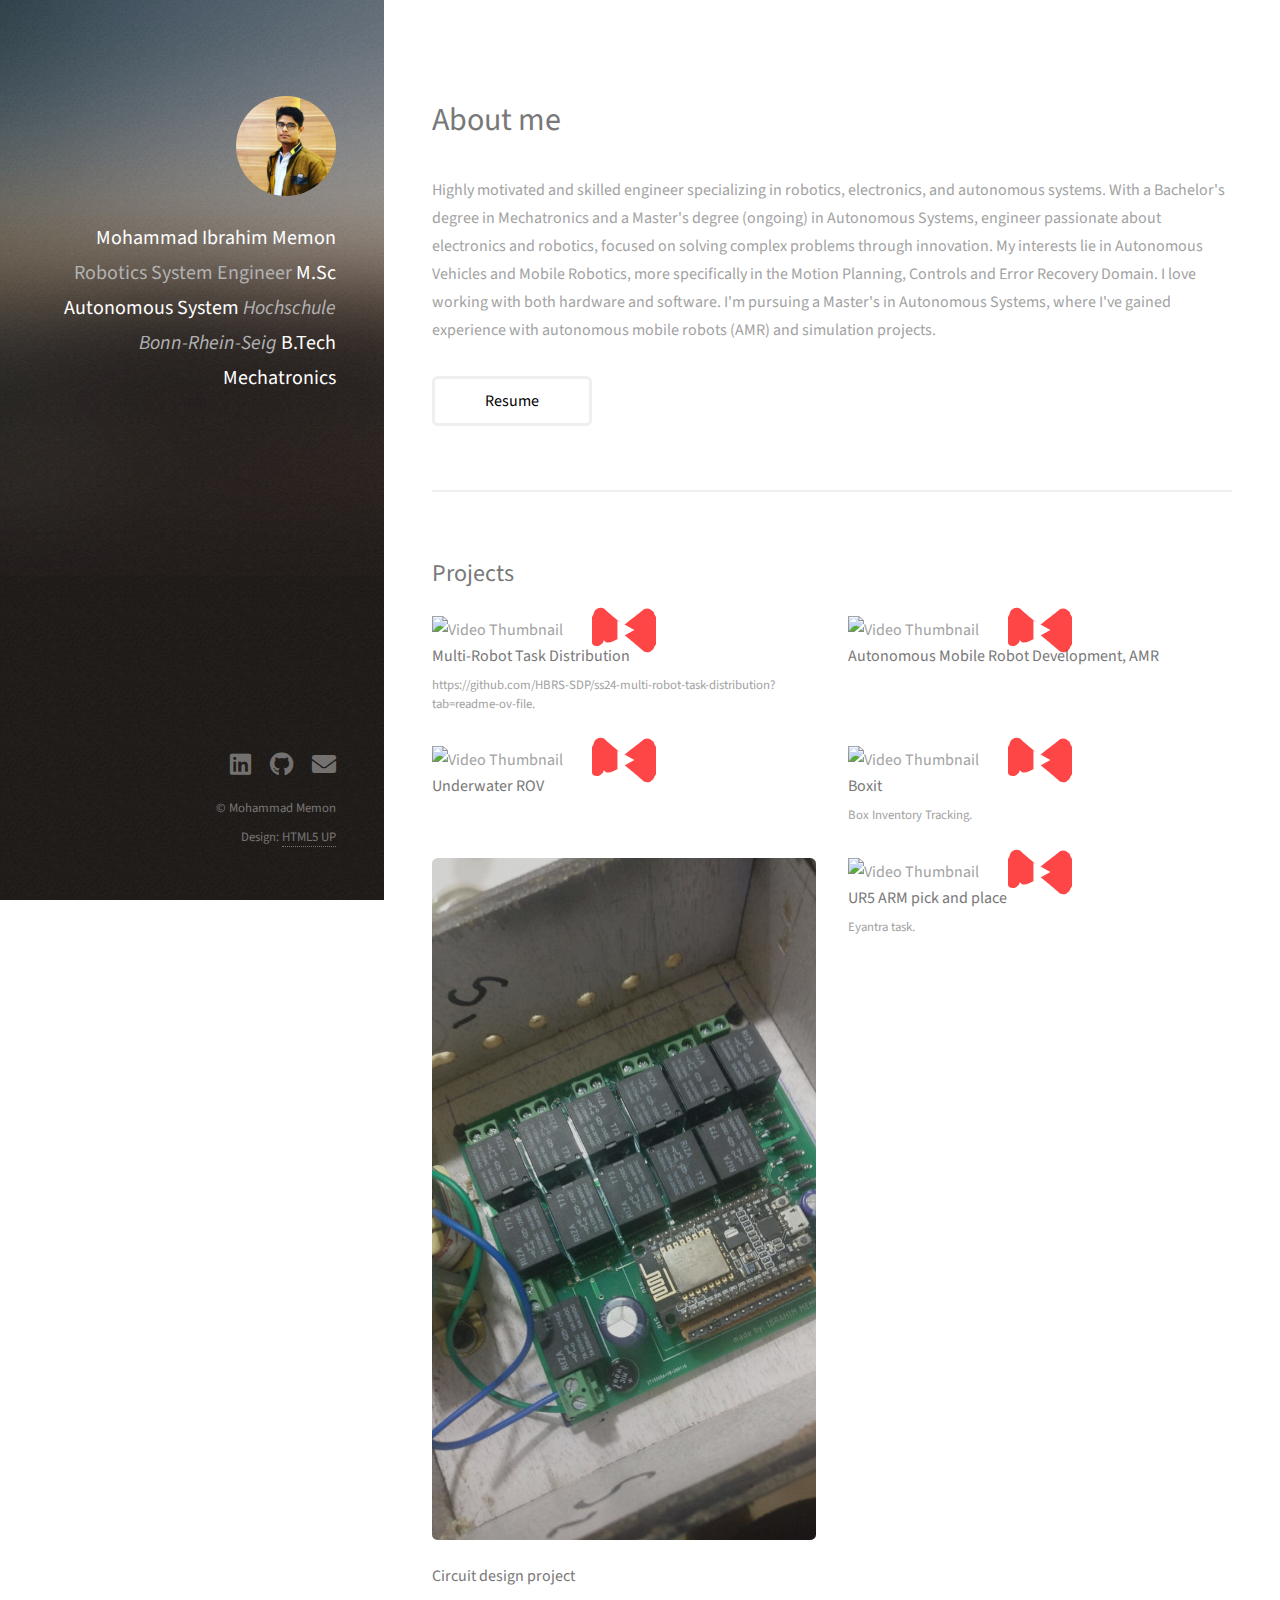
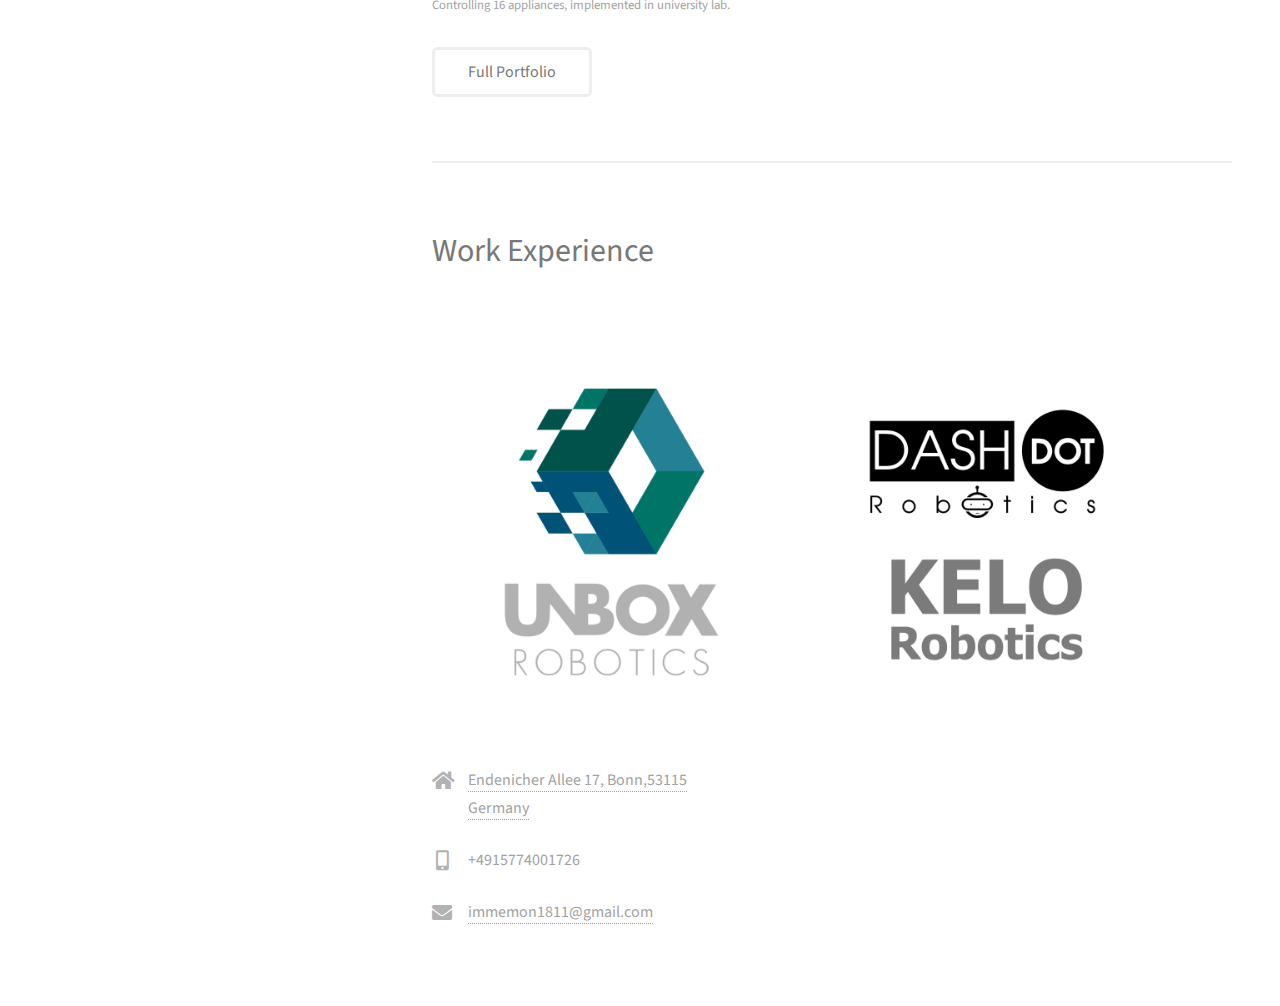
==== index.html @ c04004b6 "2nd commit" ====
<!DOCTYPE HTML>
<!--
	Strata by HTML5 UP
	html5up.net | @ajlkn
	Free for personal and commercial use under the CCA 3.0 license (html5up.net/license)
-->
<html>
	<head>
		<title>Strata by HTML5 UP - Dark Theme</title>
		<meta charset="utf-8" />
		<meta name="viewport" content="width=device-width, initial-scale=1, user-scalable=no" />
		<link rel="stylesheet" href="assets/css/main.css" />
		<!-- <link rel="stylesheet" href="assets/css/dark-theme.css" /> -->
    <style>
      /* Lazy Loading Video Styles */
      .video-container {
        position: relative;
        width: 100%;
        max-width: 560px;
        margin: auto;
        cursor: pointer;
      }
      .video-container img {
        width: 100%;
        display: block;
      }
      .play-button {
        position: absolute;
        top: 50%;
        left: 50%;
        transform: translate(-50%, -50%);
        width: 64px;
        height: 64px;
        opacity: 0.9;
      }
      .play-button svg {
        width: 100%;
        height: 100%;
      }
      /* Modal Popup Styles */
      .video-modal {
        display: none;
        position: fixed;
        bottom: 20px;
        right: 20px;
        z-index: 1000;
        width: 560px;
        max-width: 90%;
        background: #000;
        box-shadow: 0 0 10px rgba(0,0,0,0.5);
      }
      .video-modal-content {
        position: relative;
        padding: 0;
      }
      .video-modal-close {
        position: absolute;
        top: 5px;
        right: 10px;
        color: #fff;
        font-size: 24px;
        cursor: pointer;
        z-index: 1001;
      }
    </style>
	</head>
	<body class="is-preload">

		<!-- Header -->
		<header id="header">
			<div class="inner">
				<a href="index.html" class="image avatar"><img src="images/my_photo.jpg" alt=""/></a>
				<h1><strong>Mohammad Ibrahim Memon</strong>
				  <div id="home" class="intro route bg-image" style="background-image: url(img/intro-bg.jpg)">
				<p class="intro-subtitle">
				Robotics System Engineer<br></br>
				<br><b>M.Sc Autonomous System</b></br>
				<i>Hochschule Bonn-Rhein-Seig</i><br>
				<b>B.Tech Mechatronics</b><br>
			</h1>
			</div>
		</header>
			
		<!-- Main -->
		<div id="main">

			<!-- One -->
			<section id="one">
				<header class="major">
					<h2>About me</h2>
				</header>
				<p>Highly motivated and skilled engineer specializing in robotics, electronics, and autonomous systems. With a Bachelor's degree in Mechatronics and a Master's degree (ongoing) in Autonomous Systems, engineer passionate about electronics and robotics, focused on solving complex problems through innovation. My interests lie in Autonomous Vehicles and Mobile Robotics, more specifically in the Motion Planning, Controls and Error Recovery Domain. I love working with both hardware and software. I'm pursuing a Master's in Autonomous Systems, where I've gained experience with autonomous mobile robots (AMR) and simulation projects.</p>
				<ul class="actions">
					<li><a href="Resume.html" target="_blank" class="button"><font color="black">Resume</font></a></li>
				</ul>
			</section>

			<!-- Two -->
			<section id="two">
				<h2>Projects</h2>
				<div class="row">
					<!-- YouTube Video: Multi-Robot Task Distribution -->
					<article class="col-6 col-12-xsmall work-item">
						<div class="video-container" data-embed="https://www.youtube.com/embed/asg0zFYG6K0?autoplay=1">
							<img src="https://img.youtube.com/vi/asg0zFYG6K0/hqdefault.jpg" alt="Video Thumbnail" />
							<div class="play-button">
								<svg viewBox="0 0 68 48">
									<path d="M66.52 7.73a8 8 0 0 0-11.3-5.66C51.5 5 34 19 34 19s-17.5-14-21.22-17.93A8 8 0 0 0 1.48 7.73 8 8 0 0 0 0 15.34V32.66a8 8 0 0 0 1.48 7.61 8 8 0 0 0 11.3-5.66C16.5 43 34 29 34 29s17.5 14 21.22 17.93a8 8 0 0 0 11.3-5.66A8 8 0 0 0 68 32.66V15.34a8 8 0 0 0-1.48-7.61z" fill="#f00" opacity=".8"></path>
									<polygon points="45,24 27,14 27,34" fill="#fff"></polygon>
								</svg>
							</div>
						</div>
						<h3>Multi-Robot Task Distribution</h3>
						<p>https://github.com/HBRS-SDP/ss24-multi-robot-task-distribution?tab=readme-ov-file.</p>
					</article>

					<!-- YouTube Video: Autonomous Mobile Robot Development, AMR -->
					<article class="col-6 col-12-xsmall work-item">
						<div class="video-container" data-embed="https://youtu.be/AcolNEWpMdM">
							<img src="images/thumbs/02.jpg" alt="Video Thumbnail" />
							<div class="play-button">
								<svg viewBox="0 0 68 48">
									<path d="M66.52 7.73a8 8 0 0 0-11.3-5.66C51.5 5 34 19 34 19s-17.5-14-21.22-17.93A8 8 0 0 0 1.48 7.73 8 8 0 0 0 0 15.34V32.66a8 8 0 0 0 1.48 7.61 8 8 0 0 0 11.3-5.66C16.5 43 34 29 34 29s17.5 14 21.22 17.93a8 8 0 0 0 11.3-5.66A8 8 0 0 0 68 32.66V15.34a8 8 0 0 0-1.48-7.61z" fill="#f00" opacity=".8"></path>
									<polygon points="45,24 27,14 27,34" fill="#fff"></polygon>
								</svg>
							</div>
						</div>
						<h3>Autonomous Mobile Robot Development, AMR</h3>
					</article>

					<!-- YouTube Video: Underwater ROV -->
					<article class="col-6 col-12-xsmall work-item">
						<div class="video-container" data-embed="https://youtu.be/nCYJSiTMKXI">
							<img src="images/thumbs/03.jpg" alt="Video Thumbnail" />
							<div class="play-button">
								<svg viewBox="0 0 68 48">
									<path d="M66.52 7.73a8 8 0 0 0-11.3-5.66C51.5 5 34 19 34 19s-17.5-14-21.22-17.93A8 8 0 0 0 1.48 7.73 8 8 0 0 0 0 15.34V32.66a8 8 0 0 0 1.48 7.61 8 8 0 0 0 11.3-5.66C16.5 43 34 29 34 29s17.5 14 21.22 17.93a8 8 0 0 0 11.3-5.66A8 8 0 0 0 68 32.66V15.34a8 8 0 0 0-1.48-7.61z" fill="#f00" opacity=".8"></path>
									<polygon points="45,24 27,14 27,34" fill="#fff"></polygon>
								</svg>
							</div>
						</div>
						<h3>Underwater ROV</h3>
					</article>

					<!-- YouTube Video: Boxit -->
					<article class="col-6 col-12-xsmall work-item">
						<div class="video-container" data-embed="https://youtu.be/7DjfuaVgfzQ">
							<img src="images/thumbs/04.jpg" alt="Video Thumbnail" />
							<div class="play-button">
								<svg viewBox="0 0 68 48">
									<path d="M66.52 7.73a8 8 0 0 0-11.3-5.66C51.5 5 34 19 34 19s-17.5-14-21.22-17.93A8 8 0 0 0 1.48 7.73 8 8 0 0 0 0 15.34V32.66a8 8 0 0 0 1.48 7.61 8 8 0 0 0 11.3-5.66C16.5 43 34 29 34 29s17.5 14 21.22 17.93a8 8 0 0 0 11.3-5.66A8 8 0 0 0 68 32.66V15.34a8 8 0 0 0-1.48-7.61z" fill="#f00" opacity=".8"></path>
									<polygon points="45,24 27,14 27,34" fill="#fff"></polygon>
								</svg>
							</div>
						</div>
						<h3>Boxit</h3>
						<p>Box Inventory Tracking.</p>
					</article>

					<!-- Regular Link: Circuit design project (non‑video) -->
					<article class="col-6 col-12-xsmall work-item">
						<a href="https://drive.google.com/drive/folders/1bdsustcLlCA6DVBn8I1ZdXgttF0DzjqA?usp=sharing" class="image fit thumb">
              <img src="images/home_automation.jpg" alt="" />
            </a>
						<h3>Circuit design project</h3>
						<p>Controlling 16 appliances, implemented in university lab.</p>
					</article>

					<!-- YouTube Video: UR5 ARM pick and place -->
					<article class="col-6 col-12-xsmall work-item">
						<div class="video-container" data-embed="https://youtu.be/FStlGbfTc_0">
							<img src="images/thumbs/06.jpg" alt="Video Thumbnail" />
							<div class="play-button">
								<svg viewBox="0 0 68 48">
									<path d="M66.52 7.73a8 8 0 0 0-11.3-5.66C51.5 5 34 19 34 19s-17.5-14-21.22-17.93A8 8 0 0 0 1.48 7.73 8 8 0 0 0 0 15.34V32.66a8 8 0 0 0 1.48 7.61 8 8 0 0 0 11.3-5.66C16.5 43 34 29 34 29s17.5 14 21.22 17.93a8 8 0 0 0 11.3-5.66A8 8 0 0 0 68 32.66V15.34a8 8 0 0 0-1.48-7.61z" fill="#f00" opacity=".8"></path>
									<polygon points="45,24 27,14 27,34" fill="#fff"></polygon>
								</svg>
							</div>
						</div>
						<h3>UR5 ARM pick and place</h3>
						<p>Eyantra task.</p>
					</article>
				</div>
				<ul class="actions">
					<li><a href="#" class="button">Full Portfolio</a></li>
				</ul>
			</section>

			<!-- Three -->
			<section id="three">
				<header class="major">
					<font color="black"><h2>Work Experience</h2></font>
				</header>
				<div style="text-align: center;"> <!-- Center the image -->
					<img src="images/Work_exp.png" alt="" style="max-width: 100%; height: auto;"/>
				</div>
			</section>
			
			<div class="col-4 col-12-small">
				<ul class="labeled-icons">
					<li>
						<h3 class="icon solid fa-home"><span class="label">Address</span></h3>
						<a href="https://www.google.com/maps/search/?api=1&query=Endenicher+Allee+17,+Bonn,53115,Germany" target="_blank">
							Endenicher Allee 17, Bonn,53115<br />
							Germany
						</a>
					</li>
					<li>
						<h3 class="icon solid fa-mobile-alt"><span class="label">Phone</span></h3>
						+4915774001726
					</li>
					<li>
						<h3 class="icon solid fa-envelope"><span class="label">Email</span></h3>
						<a href="#">immemon1811@gmail.com</a>
					</li>
				</ul>
			</div>
		</div>

		<!-- Modal Popup for Video Playback -->
		<div id="videoModal" class="video-modal">
      <div class="video-modal-content">
        <span class="video-modal-close">&times;</span>
        <div id="videoModalContent"></div>
      </div>
    </div>

		<!-- Footer -->
		<footer id="footer">
			<div class="inner">
				<ul class="icons">
					<li><a href="https://www.linkedin.com/in/ibrahimmemon18/" class="icon brands fa-linkedin"><span class="label">linkedin</span></a></li>
					<li><a href="https://github.com/ibrahim-1811" class="icon brands fa-github"><span class="label">GitHub</span></a></li>
					<li><a href="mailto:immemon1811@gmail.com" class="icon solid fa-envelope"><span class="label">Email</span></a></li>
				</ul>
				<ul class="copyright">
					<li>&copy; Mohammad Memon</li>
					<li>Design: <a href="http://html5up.net">HTML5 UP</a></li>
				</ul>
			</div>
		</footer>

		<!-- Scripts -->
		<script src="assets/js/jquery.min.js"></script>
		<script src="assets/js/jquery.poptrox.min.js"></script>
		<script src="assets/js/browser.min.js"></script>
		<script src="assets/js/breakpoints.min.js"></script>
		<script src="assets/js/util.js"></script>
		<script src="assets/js/main.js"></script>
		<script>
      // On DOMContentLoaded, process each video container
      document.addEventListener("DOMContentLoaded", function() {
        document.querySelectorAll('.video-container[data-embed]').forEach(container => {
          let embedUrl = container.getAttribute('data-embed');
          // If it's a YouTube short URL (youtu.be), convert it to embed URL format
          if(embedUrl.indexOf("youtu.be") !== -1) {
            let videoId = embedUrl.split("youtu.be/")[1].split("?")[0];
            embedUrl = "https://www.youtube.com/embed/" + videoId + "?autoplay=1";
            container.setAttribute('data-embed', embedUrl);
            // Set thumbnail from YouTube
            let img = container.querySelector('img');
            if(img) {
              img.src = "https://img.youtube.com/vi/" + videoId + "/hqdefault.jpg";
            }
          }
          // Add click event to open the modal popup with the proper embed URL
          container.addEventListener('click', function() {
            openModal(embedUrl);
          });
        });
      });

      // Function to open the modal popup and load the video iframe
      function openModal(embedUrl) {
        var modal = document.getElementById('videoModal');
        var modalContent = document.getElementById('videoModalContent');
        modalContent.innerHTML = ""; // Clear previous content
        var iframe = document.createElement('iframe');
        iframe.setAttribute('src', embedUrl);
        iframe.setAttribute('frameborder', '0');
        iframe.setAttribute('allowfullscreen', '');
        iframe.setAttribute('allow', 'accelerometer; autoplay; clipboard-write; encrypted-media; gyroscope; picture-in-picture');
        iframe.style.width = "100%";
        iframe.style.height = "315px";
        modalContent.appendChild(iframe);
        modal.style.display = "block";
      }

      // Close modal when clicking the close button
      document.querySelector('.video-modal-close').addEventListener('click', function() {
        var modal = document.getElementById('videoModal');
        modal.style.display = "none";
        document.getElementById('videoModalContent').innerHTML = "";
      });
      
      // Optional: close modal when clicking outside the modal content
      window.addEventListener('click', function(event) {
        var modal = document.getElementById('videoModal');
        if (event.target == modal) {
          modal.style.display = "none";
          document.getElementById('videoModalContent').innerHTML = "";
        }
      });
		</script>
	</body>
</html>
---- assets/css/main.css ----
@import url("fontawesome-all.min.css");
@import url("https://fonts.googleapis.com/css?family=Source+Sans+Pro:400,400italic");

/*
	Strata by HTML5 UP
	html5up.net | @ajlkn
	Free for personal and commercial use under the CCA 3.0 license (html5up.net/license)
*/

html, body, div, span, applet, object,
iframe, h1, h2, h3, h4, h5, h6, p, blockquote,
pre, a, abbr, acronym, address, big, cite,
code, del, dfn, em, img, ins, kbd, q, s, samp,
small, strike, strong, sub, sup, tt, var, b,
u, i, center, dl, dt, dd, ol, ul, li, fieldset,
form, label, legend, table, caption, tbody,
tfoot, thead, tr, th, td, article, aside,
canvas, details, embed, figure, figcaption,
footer, header, hgroup, menu, nav, output, ruby,
section, summary, time, mark, audio, video {
	margin: 0;
	padding: 0;
	border: 0;
	font-size: 100%;
	font: inherit;
	vertical-align: baseline;}

article, aside, details, figcaption, figure,
footer, header, hgroup, menu, nav, section {
	display: block;}

body {
	line-height: 1;
}

ol, ul {
	list-style: none;
}

blockquote, q {
	quotes: none;
}

	blockquote:before, blockquote:after, q:before, q:after {
		content: '';
		content: none;
	}

table {
	border-collapse: collapse;
	border-spacing: 0;
}

body {
	-webkit-text-size-adjust: none;
}

mark {
	background-color: transparent;
	color: inherit;
}

input::-moz-focus-inner {
	border: 0;
	padding: 0;
}

input, select, textarea {
	-moz-appearance: none;
	-webkit-appearance: none;
	-ms-appearance: none;
	appearance: none;
}

/* Basic */

	html {
		box-sizing: border-box;
	}

	*, *:before, *:after {
		box-sizing: inherit;
	}

	body {
		background: #fff;
	}

		body.is-preload *, body.is-preload *:before, body.is-preload *:after {
			-moz-animation: none !important;
			-webkit-animation: none !important;
			-ms-animation: none !important;
			animation: none !important;
			-moz-transition: none !important;
			-webkit-transition: none !important;
			-ms-transition: none !important;
			transition: none !important;
		}

	body, input, select, textarea {
		color: #a2a2a2;
		font-family: "Source Sans Pro", Helvetica, sans-serif;
		font-size: 16pt;
		font-weight: 400;
		line-height: 1.75em;
	}

	a {
		-moz-transition: color 0.2s ease-in-out, border-color 0.2s ease-in-out;
		-webkit-transition: color 0.2s ease-in-out, border-color 0.2s ease-in-out;
		-ms-transition: color 0.2s ease-in-out, border-color 0.2s ease-in-out;
		transition: color 0.2s ease-in-out, border-color 0.2s ease-in-out;
		border-bottom: dotted 1px;
		color: #49bf9d;
		text-decoration: none;
	}

		a:hover {
			border-bottom-color: transparent;
			color: #49bf9d !important;
			text-decoration: none;
		}

	strong, b {
		color: #787878;
		font-weight: 400;
	}

	em, i {
		font-style: italic;
	}

	p {
		margin: 0 0 2em 0;
	}

	h1, h2, h3, h4, h5, h6 {
		color: #787878;
		font-weight: 400;
		line-height: 1em;
		margin: 0 0 1em 0;
	}

		h1 a, h2 a, h3 a, h4 a, h5 a, h6 a {
			color: inherit;
			text-decoration: none;
		}

	h1 {
		font-size: 2em;
		line-height: 1.5em;
	}

	h2 {
		font-size: 1.5em;
		line-height: 1.5em;
	}

	h3 {
		font-size: 1.25em;
		line-height: 1.5em;
	}

	h4 {
		font-size: 1.1em;
		line-height: 1.5em;
	}

	h5 {
		font-size: 0.9em;
		line-height: 1.5em;
	}

	h6 {
		font-size: 0.7em;
		line-height: 1.5em;
	}

	sub {
		font-size: 0.8em;
		position: relative;
		top: 0.5em;
	}

	sup {
		font-size: 0.8em;
		position: relative;
		top: -0.5em;
	}

	hr {
		border: 0;
		border-bottom: solid 2px #efefef;
		margin: 2em 0;
	}

		hr.major {
			margin: 3em 0;
		}

	blockquote {
		border-left: solid 6px #efefef;
		font-style: italic;
		margin: 0 0 2em 0;
		padding: 0.5em 0 0.5em 1.5em;
	}

	code {
		background: #f7f7f7;
		border-radius: 0.35em;
		border: solid 2px #efefef;
		font-family: "Courier New", monospace;
		font-size: 0.9em;
		margin: 0 0.25em;
		padding: 0.25em 0.65em;
	}

	pre {
		-webkit-overflow-scrolling: touch;
		font-family: "Courier New", monospace;
		font-size: 0.9em;
		margin: 0 0 2em 0;
	}

		pre code {
			display: block;
			line-height: 1.75em;
			padding: 1em 1.5em;
			overflow-x: auto;
		}

	.align-left {
		text-align: left;
	}

	.align-center {
		text-align: center;
	}

	.align-right {
		text-align: right;
	}

/* Container */

	.container {
		margin: 0 auto;
		max-width: calc(100% - 4em);
		width: 100%;
	}

		.container.xsmall {
			width: 25%;
		}

		.container.small {
			width: 50%;
		}

		.container.medium {
			width: 75%;
		}

		.container.large {
			width: 125%;
		}

		.container.xlarge {
			width: 150%;
		}

		.container.max {
			width: 100%;
		}

		@media screen and (max-width: 980px) {

			.container {
				width: 100% !important;
				max-width: 100% !important;
			}

		}

		@media screen and (max-width: 480px) {

			.container {
				max-width: calc(100% - 3em);
			}

		}

/* Row */

	.row {
		display: flex;
		flex-wrap: wrap;
		box-sizing: border-box;
		align-items: stretch;
	}

		.row > * {
			box-sizing: border-box;
		}

		.row.gtr-uniform > * > :last-child {
			margin-bottom: 0;
		}

		.row.aln-left {
			justify-content: flex-start;
		}

		.row.aln-center {
			justify-content: center;
		}

		.row.aln-right {
			justify-content: flex-end;
		}

		.row.aln-top {
			align-items: flex-start;
		}

		.row.aln-middle {
			align-items: center;
		}

		.row.aln-bottom {
			align-items: flex-end;
		}

		.row > .imp {
			order: -1;
		}

		.row > .col-1 {
			width: 8.33333%;
		}

		.row > .off-1 {
			margin-left: 8.33333%;
		}

		.row > .col-2 {
			width: 16.66667%;
		}

		.row > .off-2 {
			margin-left: 16.66667%;
		}

		.row > .col-3 {
			width: 25%;
		}

		.row > .off-3 {
			margin-left: 25%;
		}

		.row > .col-4 {
			width: 33.33333%;
		}

		.row > .off-4 {
			margin-left: 33.33333%;
		}

		.row > .col-5 {
			width: 41.66667%;
		}

		.row > .off-5 {
			margin-left: 41.66667%;
		}

		.row > .col-6 {
			width: 50%;
		}

		.row > .off-6 {
			margin-left: 50%;
		}

		.row > .col-7 {
			width: 58.33333%;
		}

		.row > .off-7 {
			margin-left: 58.33333%;
		}

		.row > .col-8 {
			width: 66.66667%;
		}

		.row > .off-8 {
			margin-left: 66.66667%;
		}

		.row > .col-9 {
			width: 75%;
		}

		.row > .off-9 {
			margin-left: 75%;
		}

		.row > .col-10 {
			width: 83.33333%;
		}

		.row > .off-10 {
			margin-left: 83.33333%;
		}

		.row > .col-11 {
			width: 91.66667%;
		}

		.row > .off-11 {
			margin-left: 91.66667%;
		}

		.row > .col-12 {
			width: 100%;
		}

		.row > .off-12 {
			margin-left: 100%;
		}

		.row.gtr-0 {
			margin-top: 0;
			margin-left: 0em;
		}

			.row.gtr-0 > * {
				padding: 0 0 0 0em;
			}

			.row.gtr-0.gtr-uniform {
				margin-top: 0em;
			}

				.row.gtr-0.gtr-uniform > * {
					padding-top: 0em;
				}

		.row.gtr-25 {
			margin-top: 0;
			margin-left: -0.625em;
		}

			.row.gtr-25 > * {
				padding: 0 0 0 0.625em;
			}

			.row.gtr-25.gtr-uniform {
				margin-top: -0.625em;
			}

				.row.gtr-25.gtr-uniform > * {
					padding-top: 0.625em;
				}

		.row.gtr-50 {
			margin-top: 0;
			margin-left: -1.25em;
		}

			.row.gtr-50 > * {
				padding: 0 0 0 1.25em;
			}

			.row.gtr-50.gtr-uniform {
				margin-top: -1.25em;
			}

				.row.gtr-50.gtr-uniform > * {
					padding-top: 1.25em;
				}

		.row {
			margin-top: 0;
			margin-left: -2.5em;
		}

			.row > * {
				padding: 0 0 0 2.5em;
			}

			.row.gtr-uniform {
				margin-top: -2.5em;
			}

				.row.gtr-uniform > * {
					padding-top: 2.5em;
				}

		.row.gtr-150 {
			margin-top: 0;
			margin-left: -3.75em;
		}

			.row.gtr-150 > * {
				padding: 0 0 0 3.75em;
			}

			.row.gtr-150.gtr-uniform {
				margin-top: -3.75em;
			}

				.row.gtr-150.gtr-uniform > * {
					padding-top: 3.75em;
				}

		.row.gtr-200 {
			margin-top: 0;
			margin-left: -5em;
		}

			.row.gtr-200 > * {
				padding: 0 0 0 5em;
			}

			.row.gtr-200.gtr-uniform {
				margin-top: -5em;
			}

				.row.gtr-200.gtr-uniform > * {
					padding-top: 5em;
				}

		@media screen and (max-width: 1800px) {

			.row {
				display: flex;
				flex-wrap: wrap;
				box-sizing: border-box;
				align-items: stretch;
			}

				.row > * {
					box-sizing: border-box;
				}

				.row.gtr-uniform > * > :last-child {
					margin-bottom: 0;
				}

				.row.aln-left {
					justify-content: flex-start;
				}

				.row.aln-center {
					justify-content: center;
				}

				.row.aln-right {
					justify-content: flex-end;
				}

				.row.aln-top {
					align-items: flex-start;
				}

				.row.aln-middle {
					align-items: center;
				}

				.row.aln-bottom {
					align-items: flex-end;
				}

				.row > .imp-xlarge {
					order: -1;
				}

				.row > .col-1-xlarge {
					width: 8.33333%;
				}

				.row > .off-1-xlarge {
					margin-left: 8.33333%;
				}

				.row > .col-2-xlarge {
					width: 16.66667%;
				}

				.row > .off-2-xlarge {
					margin-left: 16.66667%;
				}

				.row > .col-3-xlarge {
					width: 25%;
				}

				.row > .off-3-xlarge {
					margin-left: 25%;
				}

				.row > .col-4-xlarge {
					width: 33.33333%;
				}

				.row > .off-4-xlarge {
					margin-left: 33.33333%;
				}

				.row > .col-5-xlarge {
					width: 41.66667%;
				}

				.row > .off-5-xlarge {
					margin-left: 41.66667%;
				}

				.row > .col-6-xlarge {
					width: 50%;
				}

				.row > .off-6-xlarge {
					margin-left: 50%;
				}

				.row > .col-7-xlarge {
					width: 58.33333%;
				}

				.row > .off-7-xlarge {
					margin-left: 58.33333%;
				}

				.row > .col-8-xlarge {
					width: 66.66667%;
				}

				.row > .off-8-xlarge {
					margin-left: 66.66667%;
				}

				.row > .col-9-xlarge {
					width: 75%;
				}

				.row > .off-9-xlarge {
					margin-left: 75%;
				}

				.row > .col-10-xlarge {
					width: 83.33333%;
				}

				.row > .off-10-xlarge {
					margin-left: 83.33333%;
				}

				.row > .col-11-xlarge {
					width: 91.66667%;
				}

				.row > .off-11-xlarge {
					margin-left: 91.66667%;
				}

				.row > .col-12-xlarge {
					width: 100%;
				}

				.row > .off-12-xlarge {
					margin-left: 100%;
				}

				.row.gtr-0 {
					margin-top: 0;
					margin-left: 0em;
				}

					.row.gtr-0 > * {
						padding: 0 0 0 0em;
					}

					.row.gtr-0.gtr-uniform {
						margin-top: 0em;
					}

						.row.gtr-0.gtr-uniform > * {
							padding-top: 0em;
						}

				.row.gtr-25 {
					margin-top: 0;
					margin-left: -0.625em;
				}

					.row.gtr-25 > * {
						padding: 0 0 0 0.625em;
					}

					.row.gtr-25.gtr-uniform {
						margin-top: -0.625em;
					}

						.row.gtr-25.gtr-uniform > * {
							padding-top: 0.625em;
						}

				.row.gtr-50 {
					margin-top: 0;
					margin-left: -1.25em;
				}

					.row.gtr-50 > * {
						padding: 0 0 0 1.25em;
					}

					.row.gtr-50.gtr-uniform {
						margin-top: -1.25em;
					}

						.row.gtr-50.gtr-uniform > * {
							padding-top: 1.25em;
						}

				.row {
					margin-top: 0;
					margin-left: -2.5em;
				}

					.row > * {
						padding: 0 0 0 2.5em;
					}

					.row.gtr-uniform {
						margin-top: -2.5em;
					}

						.row.gtr-uniform > * {
							padding-top: 2.5em;
						}

				.row.gtr-150 {
					margin-top: 0;
					margin-left: -3.75em;
				}

					.row.gtr-150 > * {
						padding: 0 0 0 3.75em;
					}

					.row.gtr-150.gtr-uniform {
						margin-top: -3.75em;
					}

						.row.gtr-150.gtr-uniform > * {
							padding-top: 3.75em;
						}

				.row.gtr-200 {
					margin-top: 0;
					margin-left: -5em;
				}

					.row.gtr-200 > * {
						padding: 0 0 0 5em;
					}

					.row.gtr-200.gtr-uniform {
						margin-top: -5em;
					}

						.row.gtr-200.gtr-uniform > * {
							padding-top: 5em;
						}

		}

		@media screen and (max-width: 1280px) {

			.row {
				display: flex;
				flex-wrap: wrap;
				box-sizing: border-box;
				align-items: stretch;
			}

				.row > * {
					box-sizing: border-box;
				}

				.row.gtr-uniform > * > :last-child {
					margin-bottom: 0;
				}

				.row.aln-left {
					justify-content: flex-start;
				}

				.row.aln-center {
					justify-content: center;
				}

				.row.aln-right {
					justify-content: flex-end;
				}

				.row.aln-top {
					align-items: flex-start;
				}

				.row.aln-middle {
					align-items: center;
				}

				.row.aln-bottom {
					align-items: flex-end;
				}

				.row > .imp-large {
					order: -1;
				}

				.row > .col-1-large {
					width: 8.33333%;
				}

				.row > .off-1-large {
					margin-left: 8.33333%;
				}

				.row > .col-2-large {
					width: 16.66667%;
				}

				.row > .off-2-large {
					margin-left: 16.66667%;
				}

				.row > .col-3-large {
					width: 25%;
				}

				.row > .off-3-large {
					margin-left: 25%;
				}

				.row > .col-4-large {
					width: 33.33333%;
				}

				.row > .off-4-large {
					margin-left: 33.33333%;
				}

				.row > .col-5-large {
					width: 41.66667%;
				}

				.row > .off-5-large {
					margin-left: 41.66667%;
				}

				.row > .col-6-large {
					width: 50%;
				}

				.row > .off-6-large {
					margin-left: 50%;
				}

				.row > .col-7-large {
					width: 58.33333%;
				}

				.row > .off-7-large {
					margin-left: 58.33333%;
				}

				.row > .col-8-large {
					width: 66.66667%;
				}

				.row > .off-8-large {
					margin-left: 66.66667%;
				}

				.row > .col-9-large {
					width: 75%;
				}

				.row > .off-9-large {
					margin-left: 75%;
				}

				.row > .col-10-large {
					width: 83.33333%;
				}

				.row > .off-10-large {
					margin-left: 83.33333%;
				}

				.row > .col-11-large {
					width: 91.66667%;
				}

				.row > .off-11-large {
					margin-left: 91.66667%;
				}

				.row > .col-12-large {
					width: 100%;
				}

				.row > .off-12-large {
					margin-left: 100%;
				}

				.row.gtr-0 {
					margin-top: 0;
					margin-left: 0em;
				}

					.row.gtr-0 > * {
						padding: 0 0 0 0em;
					}

					.row.gtr-0.gtr-uniform {
						margin-top: 0em;
					}

						.row.gtr-0.gtr-uniform > * {
							padding-top: 0em;
						}

				.row.gtr-25 {
					margin-top: 0;
					margin-left: -0.5em;
				}

					.row.gtr-25 > * {
						padding: 0 0 0 0.5em;
					}

					.row.gtr-25.gtr-uniform {
						margin-top: -0.5em;
					}

						.row.gtr-25.gtr-uniform > * {
							padding-top: 0.5em;
						}

				.row.gtr-50 {
					margin-top: 0;
					margin-left: -1em;
				}

					.row.gtr-50 > * {
						padding: 0 0 0 1em;
					}

					.row.gtr-50.gtr-uniform {
						margin-top: -1em;
					}

						.row.gtr-50.gtr-uniform > * {
							padding-top: 1em;
						}

				.row {
					margin-top: 0;
					margin-left: -2em;
				}

					.row > * {
						padding: 0 0 0 2em;
					}

					.row.gtr-uniform {
						margin-top: -2em;
					}

						.row.gtr-uniform > * {
							padding-top: 2em;
						}

				.row.gtr-150 {
					margin-top: 0;
					margin-left: -3em;
				}

					.row.gtr-150 > * {
						padding: 0 0 0 3em;
					}

					.row.gtr-150.gtr-uniform {
						margin-top: -3em;
					}

						.row.gtr-150.gtr-uniform > * {
							padding-top: 3em;
						}

				.row.gtr-200 {
					margin-top: 0;
					margin-left: -4em;
				}

					.row.gtr-200 > * {
						padding: 0 0 0 4em;
					}

					.row.gtr-200.gtr-uniform {
						margin-top: -4em;
					}

						.row.gtr-200.gtr-uniform > * {
							padding-top: 4em;
						}

		}

		@media screen and (max-width: 980px) {

			.row {
				display: flex;
				flex-wrap: wrap;
				box-sizing: border-box;
				align-items: stretch;
			}

				.row > * {
					box-sizing: border-box;
				}

				.row.gtr-uniform > * > :last-child {
					margin-bottom: 0;
				}

				.row.aln-left {
					justify-content: flex-start;
				}

				.row.aln-center {
					justify-content: center;
				}

				.row.aln-right {
					justify-content: flex-end;
				}

				.row.aln-top {
					align-items: flex-start;
				}

				.row.aln-middle {
					align-items: center;
				}

				.row.aln-bottom {
					align-items: flex-end;
				}

				.row > .imp-medium {
					order: -1;
				}

				.row > .col-1-medium {
					width: 8.33333%;
				}

				.row > .off-1-medium {
					margin-left: 8.33333%;
				}

				.row > .col-2-medium {
					width: 16.66667%;
				}

				.row > .off-2-medium {
					margin-left: 16.66667%;
				}

				.row > .col-3-medium {
					width: 25%;
				}

				.row > .off-3-medium {
					margin-left: 25%;
				}

				.row > .col-4-medium {
					width: 33.33333%;
				}

				.row > .off-4-medium {
					margin-left: 33.33333%;
				}

				.row > .col-5-medium {
					width: 41.66667%;
				}

				.row > .off-5-medium {
					margin-left: 41.66667%;
				}

				.row > .col-6-medium {
					width: 50%;
				}

				.row > .off-6-medium {
					margin-left: 50%;
				}

				.row > .col-7-medium {
					width: 58.33333%;
				}

				.row > .off-7-medium {
					margin-left: 58.33333%;
				}

				.row > .col-8-medium {
					width: 66.66667%;
				}

				.row > .off-8-medium {
					margin-left: 66.66667%;
				}

				.row > .col-9-medium {
					width: 75%;
				}

				.row > .off-9-medium {
					margin-left: 75%;
				}

				.row > .col-10-medium {
					width: 83.33333%;
				}

				.row > .off-10-medium {
					margin-left: 83.33333%;
				}

				.row > .col-11-medium {
					width: 91.66667%;
				}

				.row > .off-11-medium {
					margin-left: 91.66667%;
				}

				.row > .col-12-medium {
					width: 100%;
				}

				.row > .off-12-medium {
					margin-left: 100%;
				}

				.row.gtr-0 {
					margin-top: 0;
					margin-left: 0em;
				}

					.row.gtr-0 > * {
						padding: 0 0 0 0em;
					}

					.row.gtr-0.gtr-uniform {
						margin-top: 0em;
					}

						.row.gtr-0.gtr-uniform > * {
							padding-top: 0em;
						}

				.row.gtr-25 {
					margin-top: 0;
					margin-left: -0.5em;
				}

					.row.gtr-25 > * {
						padding: 0 0 0 0.5em;
					}

					.row.gtr-25.gtr-uniform {
						margin-top: -0.5em;
					}

						.row.gtr-25.gtr-uniform > * {
							padding-top: 0.5em;
						}

				.row.gtr-50 {
					margin-top: 0;
					margin-left: -1em;
				}

					.row.gtr-50 > * {
						padding: 0 0 0 1em;
					}

					.row.gtr-50.gtr-uniform {
						margin-top: -1em;
					}

						.row.gtr-50.gtr-uniform > * {
							padding-top: 1em;
						}

				.row {
					margin-top: 0;
					margin-left: -2em;
				}

					.row > * {
						padding: 0 0 0 2em;
					}

					.row.gtr-uniform {
						margin-top: -2em;
					}

						.row.gtr-uniform > * {
							padding-top: 2em;
						}

				.row.gtr-150 {
					margin-top: 0;
					margin-left: -3em;
				}

					.row.gtr-150 > * {
						padding: 0 0 0 3em;
					}

					.row.gtr-150.gtr-uniform {
						margin-top: -3em;
					}

						.row.gtr-150.gtr-uniform > * {
							padding-top: 3em;
						}

				.row.gtr-200 {
					margin-top: 0;
					margin-left: -4em;
				}

					.row.gtr-200 > * {
						padding: 0 0 0 4em;
					}

					.row.gtr-200.gtr-uniform {
						margin-top: -4em;
					}

						.row.gtr-200.gtr-uniform > * {
							padding-top: 4em;
						}

		}

		@media screen and (max-width: 736px) {

			.row {
				display: flex;
				flex-wrap: wrap;
				box-sizing: border-box;
				align-items: stretch;
			}

				.row > * {
					box-sizing: border-box;
				}

				.row.gtr-uniform > * > :last-child {
					margin-bottom: 0;
				}

				.row.aln-left {
					justify-content: flex-start;
				}

				.row.aln-center {
					justify-content: center;
				}

				.row.aln-right {
					justify-content: flex-end;
				}

				.row.aln-top {
					align-items: flex-start;
				}

				.row.aln-middle {
					align-items: center;
				}

				.row.aln-bottom {
					align-items: flex-end;
				}

				.row > .imp-small {
					order: -1;
				}

				.row > .col-1-small {
					width: 8.33333%;
				}

				.row > .off-1-small {
					margin-left: 8.33333%;
				}

				.row > .col-2-small {
					width: 16.66667%;
				}

				.row > .off-2-small {
					margin-left: 16.66667%;
				}

				.row > .col-3-small {
					width: 25%;
				}

				.row > .off-3-small {
					margin-left: 25%;
				}

				.row > .col-4-small {
					width: 33.33333%;
				}

				.row > .off-4-small {
					margin-left: 33.33333%;
				}

				.row > .col-5-small {
					width: 41.66667%;
				}

				.row > .off-5-small {
					margin-left: 41.66667%;
				}

				.row > .col-6-small {
					width: 50%;
				}

				.row > .off-6-small {
					margin-left: 50%;
				}

				.row > .col-7-small {
					width: 58.33333%;
				}

				.row > .off-7-small {
					margin-left: 58.33333%;
				}

				.row > .col-8-small {
					width: 66.66667%;
				}

				.row > .off-8-small {
					margin-left: 66.66667%;
				}

				.row > .col-9-small {
					width: 75%;
				}

				.row > .off-9-small {
					margin-left: 75%;
				}

				.row > .col-10-small {
					width: 83.33333%;
				}

				.row > .off-10-small {
					margin-left: 83.33333%;
				}

				.row > .col-11-small {
					width: 91.66667%;
				}

				.row > .off-11-small {
					margin-left: 91.66667%;
				}

				.row > .col-12-small {
					width: 100%;
				}

				.row > .off-12-small {
					margin-left: 100%;
				}

				.row.gtr-0 {
					margin-top: 0;
					margin-left: 0em;
				}

					.row.gtr-0 > * {
						padding: 0 0 0 0em;
					}

					.row.gtr-0.gtr-uniform {
						margin-top: 0em;
					}

						.row.gtr-0.gtr-uniform > * {
							padding-top: 0em;
						}

				.row.gtr-25 {
					margin-top: 0;
					margin-left: -0.375em;
				}

					.row.gtr-25 > * {
						padding: 0 0 0 0.375em;
					}

					.row.gtr-25.gtr-uniform {
						margin-top: -0.375em;
					}

						.row.gtr-25.gtr-uniform > * {
							padding-top: 0.375em;
						}

				.row.gtr-50 {
					margin-top: 0;
					margin-left: -0.75em;
				}

					.row.gtr-50 > * {
						padding: 0 0 0 0.75em;
					}

					.row.gtr-50.gtr-uniform {
						margin-top: -0.75em;
					}

						.row.gtr-50.gtr-uniform > * {
							padding-top: 0.75em;
						}

				.row {
					margin-top: 0;
					margin-left: -1.5em;
				}

					.row > * {
						padding: 0 0 0 1.5em;
					}

					.row.gtr-uniform {
						margin-top: -1.5em;
					}

						.row.gtr-uniform > * {
							padding-top: 1.5em;
						}

				.row.gtr-150 {
					margin-top: 0;
					margin-left: -2.25em;
				}

					.row.gtr-150 > * {
						padding: 0 0 0 2.25em;
					}

					.row.gtr-150.gtr-uniform {
						margin-top: -2.25em;
					}

						.row.gtr-150.gtr-uniform > * {
							padding-top: 2.25em;
						}

				.row.gtr-200 {
					margin-top: 0;
					margin-left: -3em;
				}

					.row.gtr-200 > * {
						padding: 0 0 0 3em;
					}

					.row.gtr-200.gtr-uniform {
						margin-top: -3em;
					}

						.row.gtr-200.gtr-uniform > * {
							padding-top: 3em;
						}

		}

		@media screen and (max-width: 480px) {

			.row {
				display: flex;
				flex-wrap: wrap;
				box-sizing: border-box;
				align-items: stretch;
			}

				.row > * {
					box-sizing: border-box;
				}

				.row.gtr-uniform > * > :last-child {
					margin-bottom: 0;
				}

				.row.aln-left {
					justify-content: flex-start;
				}

				.row.aln-center {
					justify-content: center;
				}

				.row.aln-right {
					justify-content: flex-end;
				}

				.row.aln-top {
					align-items: flex-start;
				}

				.row.aln-middle {
					align-items: center;
				}

				.row.aln-bottom {
					align-items: flex-end;
				}

				.row > .imp-xsmall {
					order: -1;
				}

				.row > .col-1-xsmall {
					width: 8.33333%;
				}

				.row > .off-1-xsmall {
					margin-left: 8.33333%;
				}

				.row > .col-2-xsmall {
					width: 16.66667%;
				}

				.row > .off-2-xsmall {
					margin-left: 16.66667%;
				}

				.row > .col-3-xsmall {
					width: 25%;
				}

				.row > .off-3-xsmall {
					margin-left: 25%;
				}

				.row > .col-4-xsmall {
					width: 33.33333%;
				}

				.row > .off-4-xsmall {
					margin-left: 33.33333%;
				}

				.row > .col-5-xsmall {
					width: 41.66667%;
				}

				.row > .off-5-xsmall {
					margin-left: 41.66667%;
				}

				.row > .col-6-xsmall {
					width: 50%;
				}

				.row > .off-6-xsmall {
					margin-left: 50%;
				}

				.row > .col-7-xsmall {
					width: 58.33333%;
				}

				.row > .off-7-xsmall {
					margin-left: 58.33333%;
				}

				.row > .col-8-xsmall {
					width: 66.66667%;
				}

				.row > .off-8-xsmall {
					margin-left: 66.66667%;
				}

				.row > .col-9-xsmall {
					width: 75%;
				}

				.row > .off-9-xsmall {
					margin-left: 75%;
				}

				.row > .col-10-xsmall {
					width: 83.33333%;
				}

				.row > .off-10-xsmall {
					margin-left: 83.33333%;
				}

				.row > .col-11-xsmall {
					width: 91.66667%;
				}

				.row > .off-11-xsmall {
					margin-left: 91.66667%;
				}

				.row > .col-12-xsmall {
					width: 100%;
				}

				.row > .off-12-xsmall {
					margin-left: 100%;
				}

				.row.gtr-0 {
					margin-top: 0;
					margin-left: 0em;
				}

					.row.gtr-0 > * {
						padding: 0 0 0 0em;
					}

					.row.gtr-0.gtr-uniform {
						margin-top: 0em;
					}

						.row.gtr-0.gtr-uniform > * {
							padding-top: 0em;
						}

				.row.gtr-25 {
					margin-top: 0;
					margin-left: -0.375em;
				}

					.row.gtr-25 > * {
						padding: 0 0 0 0.375em;
					}

					.row.gtr-25.gtr-uniform {
						margin-top: -0.375em;
					}

						.row.gtr-25.gtr-uniform > * {
							padding-top: 0.375em;
						}

				.row.gtr-50 {
					margin-top: 0;
					margin-left: -0.75em;
				}

					.row.gtr-50 > * {
						padding: 0 0 0 0.75em;
					}

					.row.gtr-50.gtr-uniform {
						margin-top: -0.75em;
					}

						.row.gtr-50.gtr-uniform > * {
							padding-top: 0.75em;
						}

				.row {
					margin-top: 0;
					margin-left: -1.5em;
				}

					.row > * {
						padding: 0 0 0 1.5em;
					}

					.row.gtr-uniform {
						margin-top: -1.5em;
					}

						.row.gtr-uniform > * {
							padding-top: 1.5em;
						}

				.row.gtr-150 {
					margin-top: 0;
					margin-left: -2.25em;
				}

					.row.gtr-150 > * {
						padding: 0 0 0 2.25em;
					}

					.row.gtr-150.gtr-uniform {
						margin-top: -2.25em;
					}

						.row.gtr-150.gtr-uniform > * {
							padding-top: 2.25em;
						}

				.row.gtr-200 {
					margin-top: 0;
					margin-left: -3em;
				}

					.row.gtr-200 > * {
						padding: 0 0 0 3em;
					}

					.row.gtr-200.gtr-uniform {
						margin-top: -3em;
					}

						.row.gtr-200.gtr-uniform > * {
							padding-top: 3em;
						}

		}

/* Section/Article */

	section.special, article.special {
		text-align: center;
	}

	header p {
		color: #b2b2b2;
		position: relative;
		margin: 0 0 1.5em 0;
	}

	header h2 + p {
		font-size: 1.25em;
		margin-top: -1em;
		line-height: 1.5em;
	}

	header h3 + p {
		font-size: 1.1em;
		margin-top: -0.8em;
		line-height: 1.5em;
	}

	header h4 + p,
	header h5 + p,
	header h6 + p {
		font-size: 0.9em;
		margin-top: -0.6em;
		line-height: 1.5em;
	}

	header.major h2 {
		font-size: 2em;
	}

/* Form */

	form {
		margin: 0 0 2em 0;
	}

	label {
		color: #787878;
		display: block;
		font-size: 0.9em;
		font-weight: 400;
		margin: 0 0 1em 0;
	}

	input[type="text"],
	input[type="password"],
	input[type="email"],
	select,
	textarea {
		-moz-appearance: none;
		-webkit-appearance: none;
		-ms-appearance: none;
		appearance: none;
		background: #f7f7f7;
		border-radius: 0.35em;
		border: solid 2px transparent;
		color: inherit;
		display: block;
		outline: 0;
		padding: 0 0.75em;
		text-decoration: none;
		width: 100%;
	}

		input[type="text"]:invalid,
		input[type="password"]:invalid,
		input[type="email"]:invalid,
		select:invalid,
		textarea:invalid {
			box-shadow: none;
		}

		input[type="text"]:focus,
		input[type="password"]:focus,
		input[type="email"]:focus,
		select:focus,
		textarea:focus {
			border-color: #49bf9d;
		}

	select {
		background-image: url("data:image/svg+xml;charset=utf8,%3Csvg xmlns='http://www.w3.org/2000/svg' width='40' height='40' preserveAspectRatio='none' viewBox='0 0 40 40'%3E%3Cpath d='M9.4,12.3l10.4,10.4l10.4-10.4c0.2-0.2,0.5-0.4,0.9-0.4c0.3,0,0.6,0.1,0.9,0.4l3.3,3.3c0.2,0.2,0.4,0.5,0.4,0.9 c0,0.4-0.1,0.6-0.4,0.9L20.7,31.9c-0.2,0.2-0.5,0.4-0.9,0.4c-0.3,0-0.6-0.1-0.9-0.4L4.3,17.3c-0.2-0.2-0.4-0.5-0.4-0.9 c0-0.4,0.1-0.6,0.4-0.9l3.3-3.3c0.2-0.2,0.5-0.4,0.9-0.4S9.1,12.1,9.4,12.3z' fill='%23dfdfdf' /%3E%3C/svg%3E");
		background-size: 1.25rem;
		background-repeat: no-repeat;
		background-position: calc(100% - 1rem) center;
		height: 2.75em;
		padding-right: 2.75em;
		text-overflow: ellipsis;
	}

		select option {
			color: #787878;
			background: #fff;
		}

		select:focus::-ms-value {
			background-color: transparent;
		}

		select::-ms-expand {
			display: none;
		}

	input[type="text"],
	input[type="password"],
	input[type="email"],
	select {
		height: 2.75em;
	}

	textarea {
		padding: 0.75em;
	}

	input[type="checkbox"],
	input[type="radio"] {
		-moz-appearance: none;
		-webkit-appearance: none;
		-ms-appearance: none;
		appearance: none;
		display: block;
		float: left;
		margin-right: -2em;
		opacity: 0;
		width: 1em;
		z-index: -1;
	}

		input[type="checkbox"] + label,
		input[type="radio"] + label {
			text-decoration: none;
			color: #a2a2a2;
			cursor: pointer;
			display: inline-block;
			font-size: 1em;
			font-weight: 400;
			padding-left: 2.4em;
			padding-right: 0.75em;
			position: relative;
		}

			input[type="checkbox"] + label:before,
			input[type="radio"] + label:before {
				-moz-osx-font-smoothing: grayscale;
				-webkit-font-smoothing: antialiased;
				display: inline-block;
				font-style: normal;
				font-variant: normal;
				text-rendering: auto;
				line-height: 1;
				text-transform: none !important;
				font-family: 'Font Awesome 5 Free';
				font-weight: 900;
			}

			input[type="checkbox"] + label:before,
			input[type="radio"] + label:before {
				background: #f7f7f7;
				border-radius: 0.35em;
				border: solid 2px transparent;
				content: '';
				display: inline-block;
				font-size: 0.8em;
				height: 2.0625em;
				left: 0;
				line-height: 1.85625em;
				position: absolute;
				text-align: center;
				top: 0;
				width: 2.0625em;
			}

		input[type="checkbox"]:checked + label:before,
		input[type="radio"]:checked + label:before {
			background: #787878;
			border-color: #787878;
			color: #fff;
			content: '\f00c';
		}

		input[type="checkbox"]:focus + label:before,
		input[type="radio"]:focus + label:before {
			border-color: #49bf9d;
		}

	input[type="checkbox"] + label:before {
		border-radius: 0.35em;
	}

	input[type="radio"] + label:before {
		border-radius: 100%;
	}

	::-webkit-input-placeholder {
		color: #b2b2b2 !important;
		opacity: 1.0;
	}

	:-moz-placeholder {
		color: #b2b2b2 !important;
		opacity: 1.0;
	}

	::-moz-placeholder {
		color: #b2b2b2 !important;
		opacity: 1.0;
	}

	:-ms-input-placeholder {
		color: #b2b2b2 !important;
		opacity: 1.0;
	}

/* Box */

	.box {
		border-radius: 0.35em;
		border: solid 2px #efefef;
		margin-bottom: 2em;
		padding: 1.5em;
	}

		.box > :last-child,
		.box > :last-child > :last-child,
		.box > :last-child > :last-child > :last-child {
			margin-bottom: 0;
		}

		.box.alt {
			border: 0;
			border-radius: 0;
			padding: 0;
		}

/* Icon */

	.icon {
		text-decoration: none;
		border-bottom: none;
		position: relative;
	}

		.icon:before {
			-moz-osx-font-smoothing: grayscale;
			-webkit-font-smoothing: antialiased;
			display: inline-block;
			font-style: normal;
			font-variant: normal;
			text-rendering: auto;
			line-height: 1;
			text-transform: none !important;
			font-family: 'Font Awesome 5 Free';
			font-weight: 400;
		}

		.icon > .label {
			display: none;
		}

		.icon:before {
			line-height: inherit;
		}

		.icon.solid:before {
			font-weight: 900;
		}

		.icon.brands:before {
			font-family: 'Font Awesome 5 Brands';
		}

/* Image */

	.image {
		border-radius: 0.35em;
		border: 0;
		display: inline-block;
		position: relative;
	}

		.image:before {
			-moz-transition: opacity 0.2s ease-in-out;
			-webkit-transition: opacity 0.2s ease-in-out;
			-ms-transition: opacity 0.2s ease-in-out;
			transition: opacity 0.2s ease-in-out;
			background: url("images/overlay.png");
			border-radius: 0.35em;
			content: '';
			display: block;
			height: 100%;
			left: 0;
			opacity: 0.5;
			position: absolute;
			top: 0;
			width: 100%;
		}

		.image.thumb {
			text-align: center;
		}

			.image.thumb:after {
				-moz-transition: opacity 0.2s ease-in-out;
				-webkit-transition: opacity 0.2s ease-in-out;
				-ms-transition: opacity 0.2s ease-in-out;
				transition: opacity 0.2s ease-in-out;
				border-radius: 0.35em;
				border: solid 3px rgba(255, 255, 255, 0.5);
				color: #fff;
				content: 'View';
				display: inline-block;
				font-size: 0.8em;
				font-weight: 400;
				left: 50%;
				line-height: 2.25em;
				margin: -1.25em 0 0 -3em;
				opacity: 0;
				padding: 0 1.5em;
				position: absolute;
				text-align: center;
				text-decoration: none;
				top: 50%;
				white-space: nowrap;
			}

			.image.thumb:hover:after {
				opacity: 1.0;
			}

			.image.thumb:hover:before {
				background: url("images/overlay.png"), url("images/overlay.png");
				opacity: 1.0;
			}

		.image img {
			border-radius: 0.35em;
			display: block;
		}

		.image.left {
			float: left;
			margin: 0 1.5em 1em 0;
			top: 0.25em;
		}

		.image.right {
			float: right;
			margin: 0 0 1em 1.5em;
			top: 0.25em;
		}

		.image.left, .image.right {
			max-width: 40%;
		}

			.image.left img, .image.right img {
				width: 100%;
			}

		.image.fit {
			display: block;
			margin: 0 0 2em 0;
			width: 100%;
		}

			.image.fit img {
				width: 100%;
			}

		.image.avatar {
			border-radius: 100%;
		}

			.image.avatar:before {
				display: none;
			}

			.image.avatar img {
				border-radius: 100%;
				width: 100%;
			}

/* List */

	ol {
		list-style: decimal;
		margin: 0 0 2em 0;
		padding-left: 1.25em;
	}

		ol li {
			padding-left: 0.25em;
		}

	ul {
		list-style: disc;
		margin: 0 0 2em 0;
		padding-left: 1em;
	}

		ul li {
			padding-left: 0.5em;
		}

		ul.alt {
			list-style: none;
			padding-left: 0;
		}

			ul.alt li {
				border-top: solid 2px #efefef;
				padding: 0.5em 0;
			}

				ul.alt li:first-child {
					border-top: 0;
					padding-top: 0;
				}

	dl {
		margin: 0 0 2em 0;
	}

/* Icons */

	ul.icons {
		cursor: default;
		list-style: none;
		padding-left: 0;
	}

		ul.icons li {
			display: inline-block;
			padding: 0 1em 0 0;
		}

			ul.icons li:last-child {
				padding-right: 0;
			}

			ul.icons li .icon:before {
				font-size: 1.5em;
			}

/* Labeled Icons */

	ul.labeled-icons {
		list-style: none;
		padding: 0;
	}

		ul.labeled-icons li {
			line-height: 1.75em;
			margin: 1.5em 0 0 0;
			padding-left: 2.25em;
			position: relative;
		}

			ul.labeled-icons li:first-child {
				margin-top: 0;
			}

			ul.labeled-icons li a {
				color: inherit;
			}

			ul.labeled-icons li h3 {
				color: #b2b2b2;
				left: 0;
				position: absolute;
				text-align: center;
				top: 0;
				width: 1em;
			}

/* Actions */

	ul.actions {
		display: -moz-flex;
		display: -webkit-flex;
		display: -ms-flex;
		display: flex;
		cursor: default;
		list-style: none;
		margin-left: -1em;
		padding-left: 0;
	}

		ul.actions li {
			padding: 0 0 0 1em;
			vertical-align: middle;
		}

		ul.actions.special {
			-moz-justify-content: center;
			-webkit-justify-content: center;
			-ms-justify-content: center;
			justify-content: center;
			width: 100%;
			margin-left: 0;
		}

			ul.actions.special li:first-child {
				padding-left: 0;
			}

		ul.actions.stacked {
			-moz-flex-direction: column;
			-webkit-flex-direction: column;
			-ms-flex-direction: column;
			flex-direction: column;
			margin-left: 0;
		}

			ul.actions.stacked li {
				padding: 1.3em 0 0 0;
			}

				ul.actions.stacked li:first-child {
					padding-top: 0;
				}

		ul.actions.fit {
			width: calc(100% + 1em);
		}

			ul.actions.fit li {
				-moz-flex-grow: 1;
				-webkit-flex-grow: 1;
				-ms-flex-grow: 1;
				flex-grow: 1;
				-moz-flex-shrink: 1;
				-webkit-flex-shrink: 1;
				-ms-flex-shrink: 1;
				flex-shrink: 1;
				width: 100%;
			}

				ul.actions.fit li > * {
					width: 100%;
				}

			ul.actions.fit.stacked {
				width: 100%;
			}

		@media screen and (max-width: 480px) {

			ul.actions:not(.fixed) {
				-moz-flex-direction: column;
				-webkit-flex-direction: column;
				-ms-flex-direction: column;
				flex-direction: column;
				margin-left: 0;
				width: 100% !important;
			}

				ul.actions:not(.fixed) li {
					-moz-flex-grow: 1;
					-webkit-flex-grow: 1;
					-ms-flex-grow: 1;
					flex-grow: 1;
					-moz-flex-shrink: 1;
					-webkit-flex-shrink: 1;
					-ms-flex-shrink: 1;
					flex-shrink: 1;
					padding: 1em 0 0 0;
					text-align: center;
					width: 100%;
				}

					ul.actions:not(.fixed) li > * {
						width: 100%;
					}

					ul.actions:not(.fixed) li:first-child {
						padding-top: 0;
					}

					ul.actions:not(.fixed) li input[type="submit"],
					ul.actions:not(.fixed) li input[type="reset"],
					ul.actions:not(.fixed) li input[type="button"],
					ul.actions:not(.fixed) li button,
					ul.actions:not(.fixed) li .button {
						width: 100%;
					}

						ul.actions:not(.fixed) li input[type="submit"].icon:before,
						ul.actions:not(.fixed) li input[type="reset"].icon:before,
						ul.actions:not(.fixed) li input[type="button"].icon:before,
						ul.actions:not(.fixed) li button.icon:before,
						ul.actions:not(.fixed) li .button.icon:before {
							margin-left: -0.5em;
						}

		}

/* Table */

	.table-wrapper {
		-webkit-overflow-scrolling: touch;
		overflow-x: auto;
	}

	table {
		margin: 0 0 2em 0;
		width: 100%;
	}

		table tbody tr {
			border: solid 1px #efefef;
			border-left: 0;
			border-right: 0;
		}

			table tbody tr:nth-child(2n + 1) {
				background-color: #f7f7f7;
			}

		table td {
			padding: 0.75em 0.75em;
		}

		table th {
			color: #787878;
			font-size: 0.9em;
			font-weight: 400;
			padding: 0 0.75em 0.75em 0.75em;
			text-align: left;
		}

		table thead {
			border-bottom: solid 2px #efefef;
		}

		table tfoot {
			border-top: solid 2px #efefef;
		}

		table.alt {
			border-collapse: separate;
		}

			table.alt tbody tr td {
				border: solid 2px #efefef;
				border-left-width: 0;
				border-top-width: 0;
			}

				table.alt tbody tr td:first-child {
					border-left-width: 2px;
				}

			table.alt tbody tr:first-child td {
				border-top-width: 2px;
			}

			table.alt thead {
				border-bottom: 0;
			}

			table.alt tfoot {
				border-top: 0;
			}

/* Button */

	input[type="submit"],
	input[type="reset"],
	input[type="button"],
	.button {
		-moz-appearance: none;
		-webkit-appearance: none;
		-ms-appearance: none;
		appearance: none;
		-moz-transition: background-color 0.2s ease-in-out, color 0.2s ease-in-out, border-color 0.2s ease-in-out;
		-webkit-transition: background-color 0.2s ease-in-out, color 0.2s ease-in-out, border-color 0.2s ease-in-out;
		-ms-transition: background-color 0.2s ease-in-out, color 0.2s ease-in-out, border-color 0.2s ease-in-out;
		transition: background-color 0.2s ease-in-out, color 0.2s ease-in-out, border-color 0.2s ease-in-out;
		background-color: transparent;
		border-radius: 0.35em;
		border: solid 3px #efefef;
		color: #787878 !important;
		cursor: pointer;
		display: inline-block;
		font-weight: 400;
		height: 3.15em;
		height: calc(2.75em + 6px);
		line-height: 2.75em;
		min-width: 10em;
		padding: 0 1.5em;
		text-align: center;
		text-decoration: none;
		white-space: nowrap;
	}

		input[type="submit"]:hover,
		input[type="reset"]:hover,
		input[type="button"]:hover,
		.button:hover {
			border-color: #49bf9d;
			color: #49bf9d !important;
		}

		input[type="submit"]:active,
		input[type="reset"]:active,
		input[type="button"]:active,
		.button:active {
			background-color: rgba(73, 191, 157, 0.1);
			border-color: #49bf9d;
			color: #49bf9d !important;
		}

		input[type="submit"].icon,
		input[type="reset"].icon,
		input[type="button"].icon,
		.button.icon {
			padding-left: 1.35em;
		}

			input[type="submit"].icon:before,
			input[type="reset"].icon:before,
			input[type="button"].icon:before,
			.button.icon:before {
				margin-right: 0.5em;
			}

		input[type="submit"].fit,
		input[type="reset"].fit,
		input[type="button"].fit,
		.button.fit {
			min-width: 0;
			width: 100%;
		}

		input[type="submit"].small,
		input[type="reset"].small,
		input[type="button"].small,
		.button.small {
			font-size: 0.8em;
		}

		input[type="submit"].large,
		input[type="reset"].large,
		input[type="button"].large,
		.button.large {
			font-size: 1.35em;
		}

		input[type="submit"].primary,
		input[type="reset"].primary,
		input[type="button"].primary,
		.button.primary {
			background-color: #49bf9d;
			border-color: #49bf9d;
			color: #ffffff !important;
		}

			input[type="submit"].primary:hover,
			input[type="reset"].primary:hover,
			input[type="button"].primary:hover,
			.button.primary:hover {
				background-color: #5cc6a7;
				border-color: #5cc6a7;
			}

			input[type="submit"].primary:active,
			input[type="reset"].primary:active,
			input[type="button"].primary:active,
			.button.primary:active {
				background-color: #3eb08f;
				border-color: #3eb08f;
			}

		input[type="submit"].disabled, input[type="submit"]:disabled,
		input[type="reset"].disabled,
		input[type="reset"]:disabled,
		input[type="button"].disabled,
		input[type="button"]:disabled,
		.button.disabled,
		.button:disabled {
			background-color: #e7e7e7 !important;
			border-color: #e7e7e7 !important;
			color: #b2b2b2 !important;
			cursor: default;
		}

/* Work Item */

	.work-item {
		margin: 0 0 2em 0;
	}

		.work-item .image {
			margin: 0 0 1.5em 0;
		}

		.work-item h3 {
			font-size: 1em;
			margin: 0 0 0.5em 0;
		}

		.work-item p {
			font-size: 0.8em;
			line-height: 1.5em;
			margin: 0;
		}

/* Header */

	#header {
		display: -moz-flex;
		display: -webkit-flex;
		display: -ms-flex;
		display: flex;
		-moz-flex-direction: column;
		-webkit-flex-direction: column;
		-ms-flex-direction: column;
		flex-direction: column;
		-moz-align-items: -moz-flex-end;
		-webkit-align-items: -webkit-flex-end;
		-ms-align-items: -ms-flex-end;
		align-items: flex-end;
		-moz-justify-content: space-between;
		-webkit-justify-content: space-between;
		-ms-justify-content: space-between;
		justify-content: space-between;
		background-color: #1f1815;
		background-attachment: scroll,								scroll;
		background-image: url("images/overlay.png"), url("../../images/bg.jpg");
		background-position: top left,							top left;
		background-repeat: repeat,								no-repeat;
		background-size: auto,								150%;
		color: rgba(255, 255, 255, 0.5);
		height: 100%;
		left: 0;
		padding: 8em 4em;
		position: fixed;
		text-align: right;
		top: 0;
		width: 35%;
	}

		#header > * {
			-moz-flex-shrink: 0;
			-webkit-flex-shrink: 0;
			-ms-flex-shrink: 0;
			flex-shrink: 0;
			width: 100%;
		}

		#header > .inner {
			-moz-flex-grow: 1;
			-webkit-flex-grow: 1;
			-ms-flex-grow: 1;
			flex-grow: 1;
			margin: 0 0 2em 0;
		}

		#header strong, #header b {
			color: #ffffff;
		}

		#header h2, #header h3, #header h4, #header h5, #header h6 {
			color: #ffffff;
		}

		#header h1 {
			color: rgba(255, 255, 255, 0.5);
			font-size: 1.35em;
			line-height: 1.75em;
			margin: 0;
		}

		#header .image.avatar {
			margin: 0 0 1em 0;
			width: 6.25em;
		}

/* Footer */

	#footer .icons {
		margin: 1em 0 0 0;
	}

		#footer .icons a {
			color: rgba(255, 255, 255, 0.4);
		}

	#footer .copyright {
		color: rgba(255, 255, 255, 0.4);
		font-size: 0.8em;
		list-style: none;
		margin: 1em 0 0 0;
		padding: 0;
	}

		#footer .copyright li {
			border-left: solid 1px rgba(255, 255, 255, 0.25);
			display: inline-block;
			line-height: 1em;
			margin-left: 0.75em;
			padding-left: 0.75em;
		}

			#footer .copyright li:first-child {
				border-left: 0;
				margin-left: 0;
				padding-left: 0;
			}

			#footer .copyright li a {
				color: inherit;
			}

/* Main */

	#main {
		margin-left: 35%;
		max-width: 54em;
		padding: 8em 4em 4em 4em;
		width: calc(100% - 35%);
	}

		#main > section {
			border-top: solid 2px #efefef;
			margin: 4em 0 0 0;
			padding: 4em 0 0 0;
		}

			#main > section:first-child {
				border-top: 0;
				margin-top: 0;
				padding-top: 0;
			}

/* Poptrox */

	@-moz-keyframes spin {
		0% {
			-moz-transform: rotate(0deg);
			-webkit-transform: rotate(0deg);
			-ms-transform: rotate(0deg);
			transform: rotate(0deg);
		}

		100% {
			-moz-transform: rotate(360deg);
			-webkit-transform: rotate(360deg);
			-ms-transform: rotate(360deg);
			transform: rotate(360deg);
		}
	}

	@-webkit-keyframes spin {
		0% {
			-moz-transform: rotate(0deg);
			-webkit-transform: rotate(0deg);
			-ms-transform: rotate(0deg);
			transform: rotate(0deg);
		}

		100% {
			-moz-transform: rotate(360deg);
			-webkit-transform: rotate(360deg);
			-ms-transform: rotate(360deg);
			transform: rotate(360deg);
		}
	}

	@-ms-keyframes spin {
		0% {
			-moz-transform: rotate(0deg);
			-webkit-transform: rotate(0deg);
			-ms-transform: rotate(0deg);
			transform: rotate(0deg);
		}

		100% {
			-moz-transform: rotate(360deg);
			-webkit-transform: rotate(360deg);
			-ms-transform: rotate(360deg);
			transform: rotate(360deg);
		}
	}

	@keyframes spin {
		0% {
			-moz-transform: rotate(0deg);
			-webkit-transform: rotate(0deg);
			-ms-transform: rotate(0deg);
			transform: rotate(0deg);
		}

		100% {
			-moz-transform: rotate(360deg);
			-webkit-transform: rotate(360deg);
			-ms-transform: rotate(360deg);
			transform: rotate(360deg);
		}
	}

	.poptrox-popup {
		-moz-box-sizing: content-box;
		-webkit-box-sizing: content-box;
		-ms-box-sizing: content-box;
		box-sizing: content-box;
		-webkit-tap-highlight-color: rgba(255, 255, 255, 0);
		background: #fff;
		border-radius: 0.35em;
		box-shadow: 0 0.1em 0.15em 0 rgba(0, 0, 0, 0.15);
		overflow: hidden;
		padding-bottom: 3em;
	}

		.poptrox-popup .loader {
			text-decoration: none;
			-moz-animation: spin 1s linear infinite;
			-webkit-animation: spin 1s linear infinite;
			-ms-animation: spin 1s linear infinite;
			animation: spin 1s linear infinite;
			font-size: 1.5em;
			height: 1em;
			left: 50%;
			line-height: 1em;
			margin: -0.5em 0 0 -0.5em;
			position: absolute;
			top: 50%;
			width: 1em;
		}

			.poptrox-popup .loader:before {
				-moz-osx-font-smoothing: grayscale;
				-webkit-font-smoothing: antialiased;
				display: inline-block;
				font-style: normal;
				font-variant: normal;
				text-rendering: auto;
				line-height: 1;
				text-transform: none !important;
				font-family: 'Font Awesome 5 Free';
				font-weight: 900;
			}

			.poptrox-popup .loader:before {
				content: '\f1ce';
			}

		.poptrox-popup .caption {
			background: #fff;
			bottom: 0;
			cursor: default;
			font-size: 0.9em;
			height: 3em;
			left: 0;
			line-height: 2.8em;
			position: absolute;
			text-align: center;
			width: 100%;
			z-index: 1;
		}

		.poptrox-popup .nav-next,
		.poptrox-popup .nav-previous {
			text-decoration: none;
			-moz-transition: opacity 0.2s ease-in-out;
			-webkit-transition: opacity 0.2s ease-in-out;
			-ms-transition: opacity 0.2s ease-in-out;
			transition: opacity 0.2s ease-in-out;
			-webkit-tap-highlight-color: rgba(255, 255, 255, 0);
			background: rgba(0, 0, 0, 0.01);
			cursor: pointer;
			height: 100%;
			opacity: 0;
			position: absolute;
			top: 0;
			width: 50%;
		}

			.poptrox-popup .nav-next:before,
			.poptrox-popup .nav-previous:before {
				-moz-osx-font-smoothing: grayscale;
				-webkit-font-smoothing: antialiased;
				display: inline-block;
				font-style: normal;
				font-variant: normal;
				text-rendering: auto;
				line-height: 1;
				text-transform: none !important;
				font-family: 'Font Awesome 5 Free';
				font-weight: 900;
			}

			.poptrox-popup .nav-next:before,
			.poptrox-popup .nav-previous:before {
				color: #fff;
				font-size: 2.5em;
				height: 1em;
				line-height: 1em;
				margin-top: -0.75em;
				position: absolute;
				text-align: center;
				top: 50%;
				width: 1.5em;
			}

		.poptrox-popup .nav-next {
			right: 0;
		}

			.poptrox-popup .nav-next:before {
				content: '\f105';
				right: 0;
			}

		.poptrox-popup .nav-previous {
			left: 0;
		}

			.poptrox-popup .nav-previous:before {
				content: '\f104';
				left: 0;
			}

		.poptrox-popup .closer {
			text-decoration: none;
			-moz-transition: opacity 0.2s ease-in-out;
			-webkit-transition: opacity 0.2s ease-in-out;
			-ms-transition: opacity 0.2s ease-in-out;
			transition: opacity 0.2s ease-in-out;
			-webkit-tap-highlight-color: rgba(255, 255, 255, 0);
			color: #fff;
			height: 4em;
			line-height: 4em;
			opacity: 0;
			position: absolute;
			right: 0;
			text-align: center;
			top: 0;
			width: 4em;
			z-index: 2;
		}

			.poptrox-popup .closer:before {
				-moz-osx-font-smoothing: grayscale;
				-webkit-font-smoothing: antialiased;
				display: inline-block;
				font-style: normal;
				font-variant: normal;
				text-rendering: auto;
				line-height: 1;
				text-transform: none !important;
				font-family: 'Font Awesome 5 Free';
				font-weight: 900;
			}

			.poptrox-popup .closer:before {
				-moz-box-sizing: content-box;
				-webkit-box-sizing: content-box;
				-ms-box-sizing: content-box;
				box-sizing: content-box;
				border-radius: 100%;
				border: solid 3px rgba(255, 255, 255, 0.5);
				content: '\f00d';
				display: block;
				font-size: 1em;
				height: 1.75em;
				left: 50%;
				line-height: 1.75em;
				margin: -0.875em 0 0 -0.875em;
				position: absolute;
				top: 50%;
				width: 1.75em;
			}

		.poptrox-popup:hover .nav-next,
		.poptrox-popup:hover .nav-previous {
			opacity: 0.5;
		}

			.poptrox-popup:hover .nav-next:hover,
			.poptrox-popup:hover .nav-previous:hover {
				opacity: 1.0;
			}

		.poptrox-popup:hover .closer {
			opacity: 0.5;
		}

			.poptrox-popup:hover .closer:hover {
				opacity: 1.0;
			}

/* Touch */

	body.is-touch .image.thumb:before {
		opacity: 0.5 !important;
	}

	body.is-touch .image.thumb:after {
		display: none !important;
	}

	body.is-touch #header {
		background-attachment: scroll;
		background-size: auto, cover;
	}

	body.is-touch .poptrox-popup .nav-next,
	body.is-touch .poptrox-popup .nav-previous,
	body.is-touch .poptrox-popup .closer {
		opacity: 1.0 !important;
	}

/* XLarge */

	@media screen and (max-width: 1800px) {

		/* Basic */

			body, input, select, textarea {
				font-size: 12pt;
			}

	}

/* Large */

	@media screen and (max-width: 1280px) {

		/* Header */

			#header {
				padding: 6em 3em 3em 3em;
				width: 30%;
			}

				#header h1 {
					font-size: 1.25em;
				}

					#header h1 br {
						display: none;
					}

				#header > .inner {
					margin-bottom: 0;
				}

		/* Footer */

			#footer .copyright li {
				border-left-width: 0;
				display: block;
				line-height: 2.25em;
				margin-left: 0;
				padding-left: 0;
			}

		/* Main */

			#main {
				margin-left: 30%;
				max-width: none;
				padding: 6em 3em 3em 3em;
				width: calc(100% - 30%);
			}

	}

/* Medium */

	@media screen and (max-width: 980px) {

		/* Basic */

			h1 br, h2 br, h3 br, h4 br, h5 br, h6 br {
				display: none;
			}

		/* List */

			ul.icons li .icon {
				font-size: 1.25em;
			}

		/* Header */

			#header {
				background-attachment: scroll;
				background-position: top left, center center;
				background-size: auto,		cover;
				left: auto;
				padding: 6em 4em;
				position: relative;
				text-align: center;
				top: auto;
				width: 100%;
				display: block;
			}

				#header h1 {
					font-size: 1.75em;
				}

					#header h1 br {
						display: inline;
					}

		/* Footer */

			#footer {
				background-attachment: scroll;
				background-color: #1f1815;
				background-image: url("images/overlay.png"), url("../../images/bg.jpg");
				background-position: top left,						bottom center;
				background-repeat: repeat,							no-repeat;
				background-size: auto,							cover;
				bottom: auto;
				left: auto;
				padding: 4em 4em 6em 4em;
				position: relative;
				text-align: center;
				width: 100%;
			}

				#footer .icons {
					margin: 0 0 1em 0;
				}

				#footer .copyright {
					margin: 0 0 1em 0;
				}

					#footer .copyright li {
						border-left-width: 1px;
						display: inline-block;
						line-height: 1em;
						margin-left: 0.75em;
						padding-left: 0.75em;
					}

		/* Main */

			#main {
				margin: 0;
				padding: 6em 4em;
				width: 100%;
			}

	}

/* Small */

	@media screen and (max-width: 736px) {

		/* Basic */

			h1 {
				font-size: 1.5em;
			}

			h2 {
				font-size: 1.2em;
			}

			h3 {
				font-size: 1em;
			}

		/* Section/Article */

			section.special, article.special {
				text-align: center;
			}

			header.major h2 {
				font-size: 1.35em;
			}

		/* List */

			ul.labeled-icons li {
				padding-left: 2em;
			}

				ul.labeled-icons li h3 {
					line-height: 1.75em;
				}

		/* Header */

			#header {
				padding: 2.25em 1.5em;
			}

				#header h1 {
					font-size: 1.35em;
				}

		/* Footer */

			#footer {
				padding: 2.25em 1.5em;
			}

		/* Main */

			#main {
				padding: 2.25em 1.5em 0.25em 1.5em;
			}

				#main > section {
					margin: 2.25em 0 0 0;
					padding: 2.25em 0 0 0;
				}

		/* Poptrox */

			.poptrox-popup {
				border-radius: 0;
			}

				.poptrox-popup .nav-next:before,
				.poptrox-popup .nav-previous:before {
					margin-top: -1em;
				}

	}

/* XSmall */

	@media screen and (max-width: 480px) {

		/* Header */

			#header {
				padding: 4.5em 1.5em;
			}

				#header h1 br {
					display: none;
				}

		/* Footer */

			#footer .copyright li {
				border-left-width: 0;
				display: block;
				line-height: 2.25em;
				margin-left: 0;
				padding-left: 0;
			}

	}
---- assets/css/dark-theme.css ----
/* Body Background and Text */
body {
    background-color: #121212;
    color: #ffffff;
    font-family: "Source Sans Pro", Helvetica, sans-serif;
  }
  
  /* Header */
  #header {
    background-color: #1e1e1e;
    color: #ffffff;
    border-bottom: 2px solid #333333;
  }
  
  #header h1 {
    color: #ffffff;
  }
  
  #header .image.avatar img {
    border: 3px solid #444444;
  }
  
  /* Links */
  a {
    color: #1e90ff;
  }
  
  a:hover {
    color: #00bfff;
  }
  
  /* Buttons */
  input[type="submit"],
  input[type="reset"],
  input[type="button"],
  .button {
    background-color: #444444;
    color: #ffffff;
    border: 1px solid #555555;
  }
  
  input[type="submit"]:hover,
  input[type="reset"]:hover,
  input[type="button"]:hover,
  .button:hover {
    background-color: #555555;
  }
  
  /* Intro Section */
  .intro-subtitle {
    font-size: 1.2rem;
    color: #aaaaaa;
  }
  
  .intro-subtitle b {
    color: #ffffff;
  }
  
  .intro-subtitle i {
    color: #cccccc;
  }
  
  /* Footer */
  #footer {
    background-color: #1e1e1e;
    color: #ffffff;
  }
  
  #footer .icons a {
    color: #777777;
  }
  
  #footer .copyright {
    color: #777777;
  }
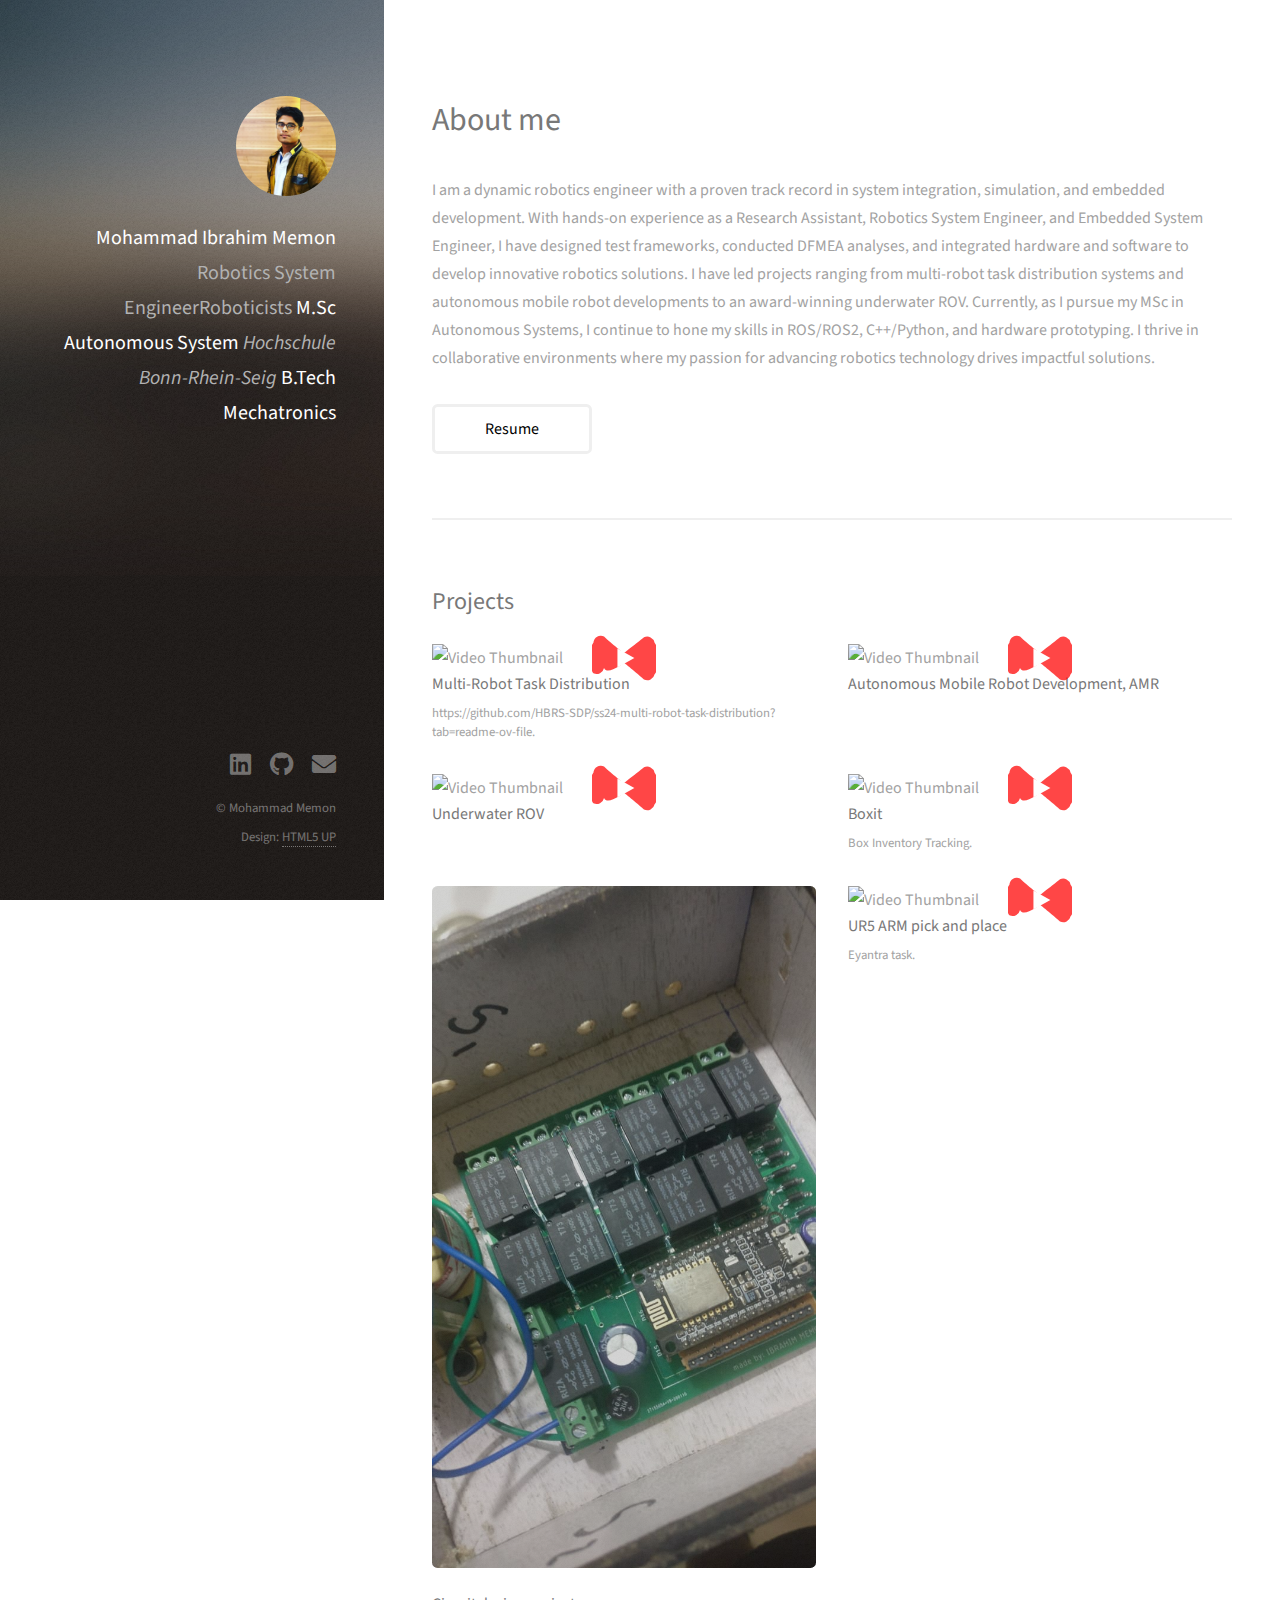
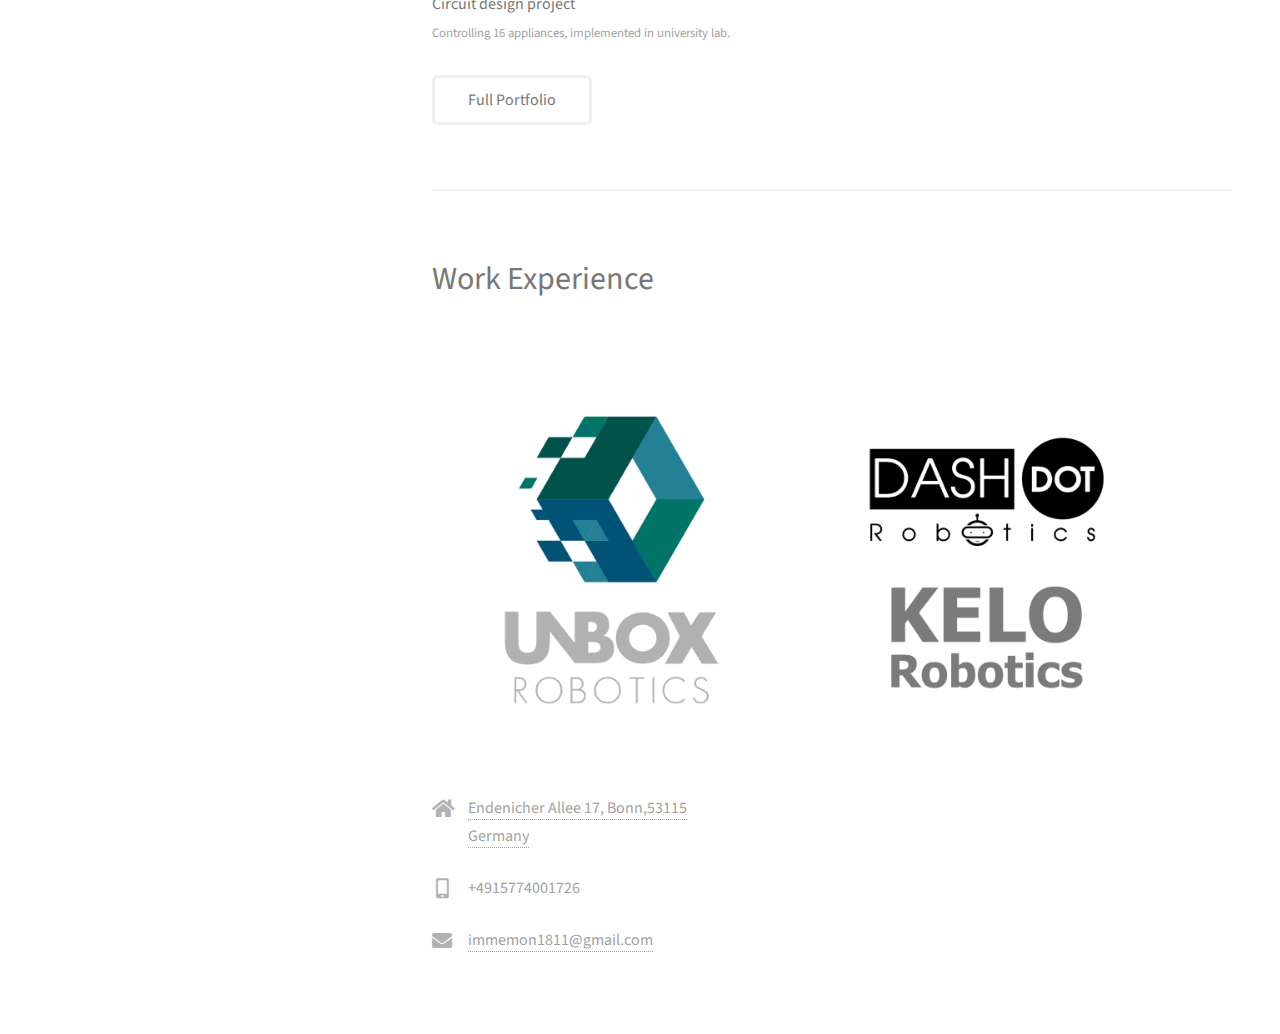
==== commit 68ac270a: "Changed the title and updated about me section" ====
--- a/index.html
+++ b/index.html
@@ -6,7 +6,7 @@
 -->
 <html>
 	<head>
-		<title>Strata by HTML5 UP - Dark Theme</title>
+		<title>Mohammad Ibrahim Memon</title>
 		<meta charset="utf-8" />
 		<meta name="viewport" content="width=device-width, initial-scale=1, user-scalable=no" />
 		<link rel="stylesheet" href="assets/css/main.css" />
@@ -73,7 +73,7 @@
 				<h1><strong>Mohammad Ibrahim Memon</strong>
 				  <div id="home" class="intro route bg-image" style="background-image: url(img/intro-bg.jpg)">
 				<p class="intro-subtitle">
-				Robotics System Engineer<br></br>
+				Robotics System Engineer<br>Roboticists</br>
 				<br><b>M.Sc Autonomous System</b></br>
 				<i>Hochschule Bonn-Rhein-Seig</i><br>
 				<b>B.Tech Mechatronics</b><br>
@@ -89,7 +89,7 @@
 				<header class="major">
 					<h2>About me</h2>
 				</header>
-				<p>Highly motivated and skilled engineer specializing in robotics, electronics, and autonomous systems. With a Bachelor's degree in Mechatronics and a Master's degree (ongoing) in Autonomous Systems, engineer passionate about electronics and robotics, focused on solving complex problems through innovation. My interests lie in Autonomous Vehicles and Mobile Robotics, more specifically in the Motion Planning, Controls and Error Recovery Domain. I love working with both hardware and software. I'm pursuing a Master's in Autonomous Systems, where I've gained experience with autonomous mobile robots (AMR) and simulation projects.</p>
+				<p>I am a dynamic robotics engineer with a proven track record in system integration, simulation, and embedded development. With hands-on experience as a Research Assistant, Robotics System Engineer, and Embedded System Engineer, I have designed test frameworks, conducted DFMEA analyses, and integrated hardware and software to develop innovative robotics solutions. I have led projects ranging from multi-robot task distribution systems and autonomous mobile robot developments to an award-winning underwater ROV. Currently, as I pursue my MSc in Autonomous Systems, I continue to hone my skills in ROS/ROS2, C++/Python, and hardware prototyping. I thrive in collaborative environments where my passion for advancing robotics technology drives impactful solutions.</p>
 				<ul class="actions">
 					<li><a href="Resume.html" target="_blank" class="button"><font color="black">Resume</font></a></li>
 				</ul>
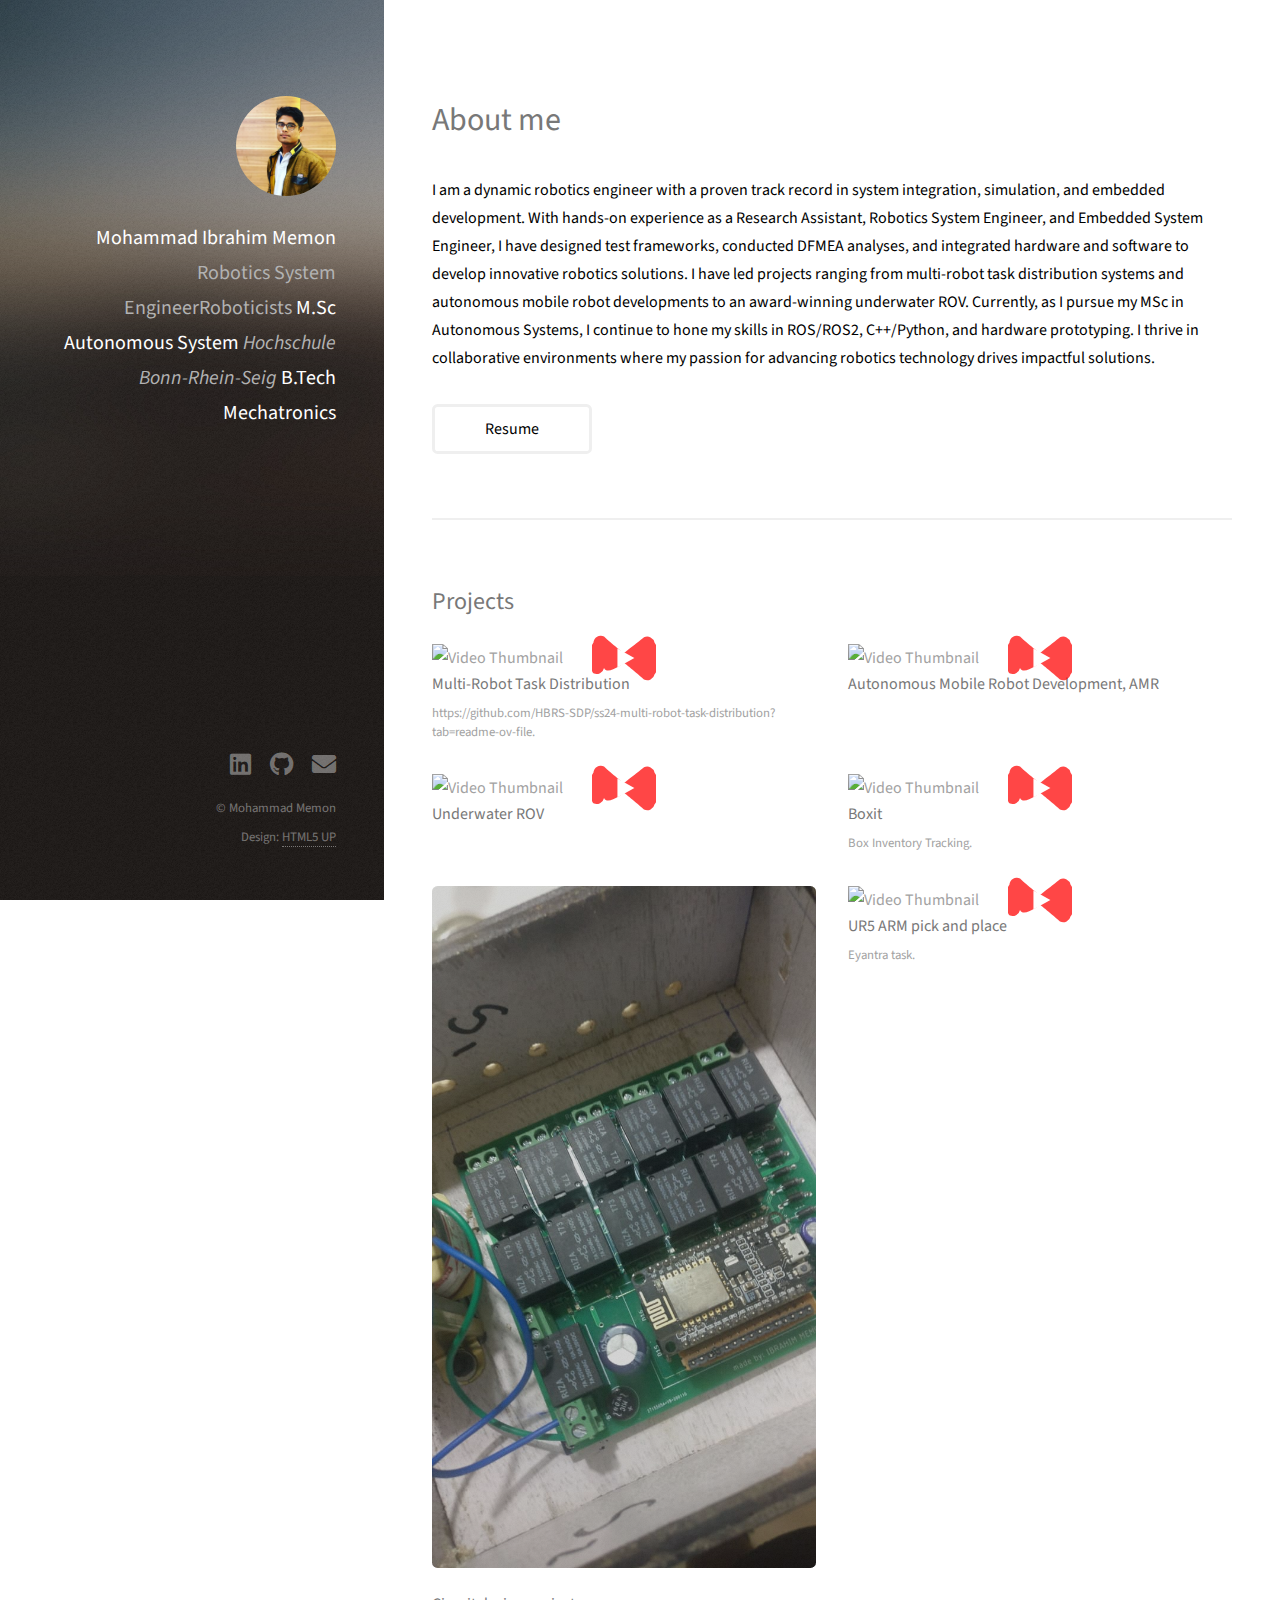
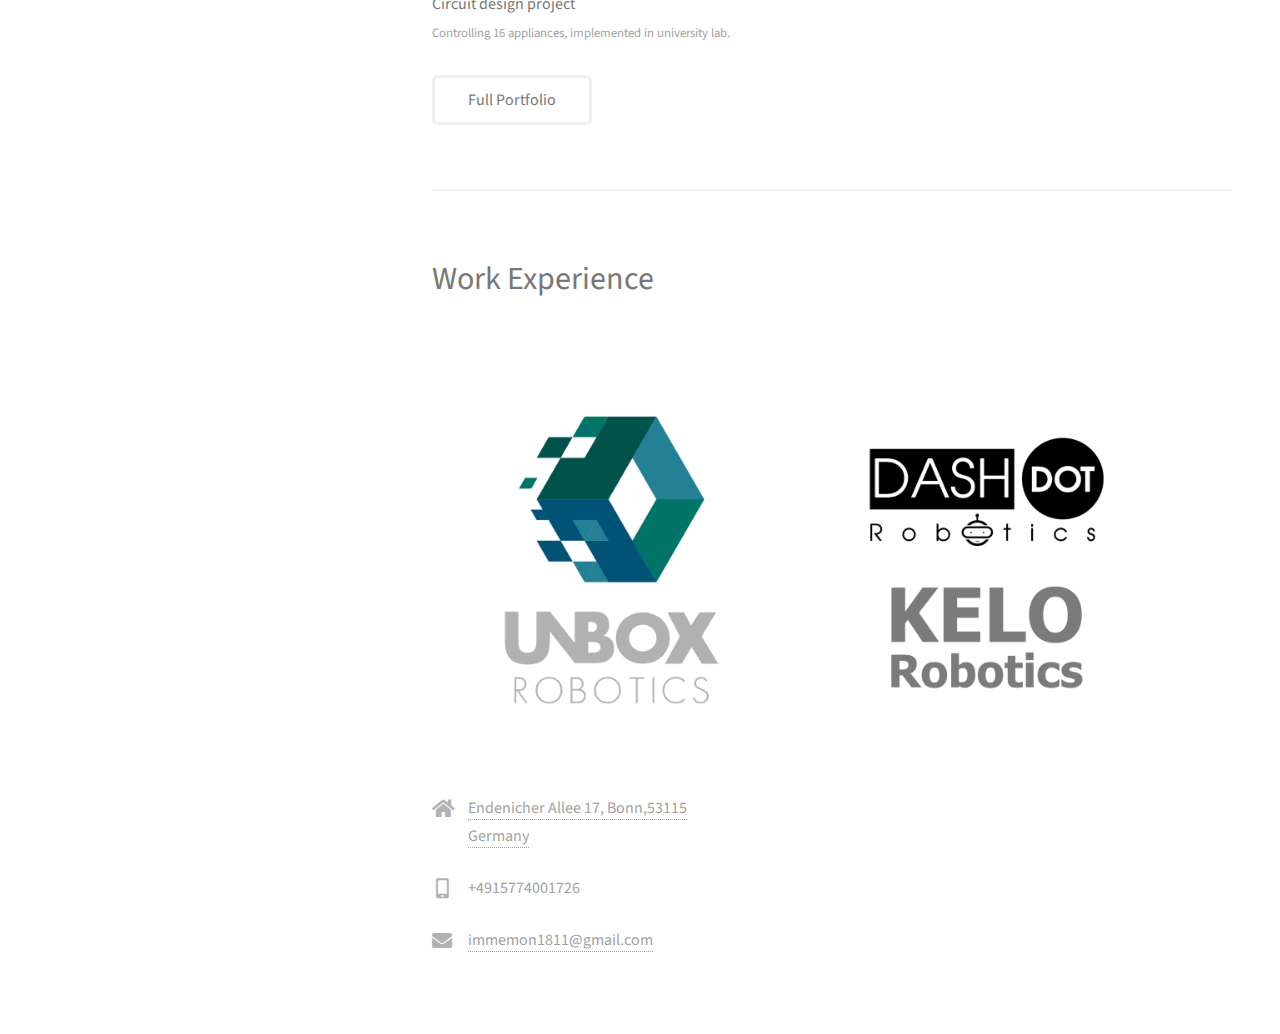
==== commit 2882fe3b: "Changed the about me color" ====
--- a/index.html
+++ b/index.html
@@ -62,6 +62,12 @@
         cursor: pointer;
         z-index: 1001;
       }
+
+	/* Dark font color for the About Me section */
+	#one {
+	color: #000000;
+	}
+
     </style>
 	</head>
 	<body class="is-preload">
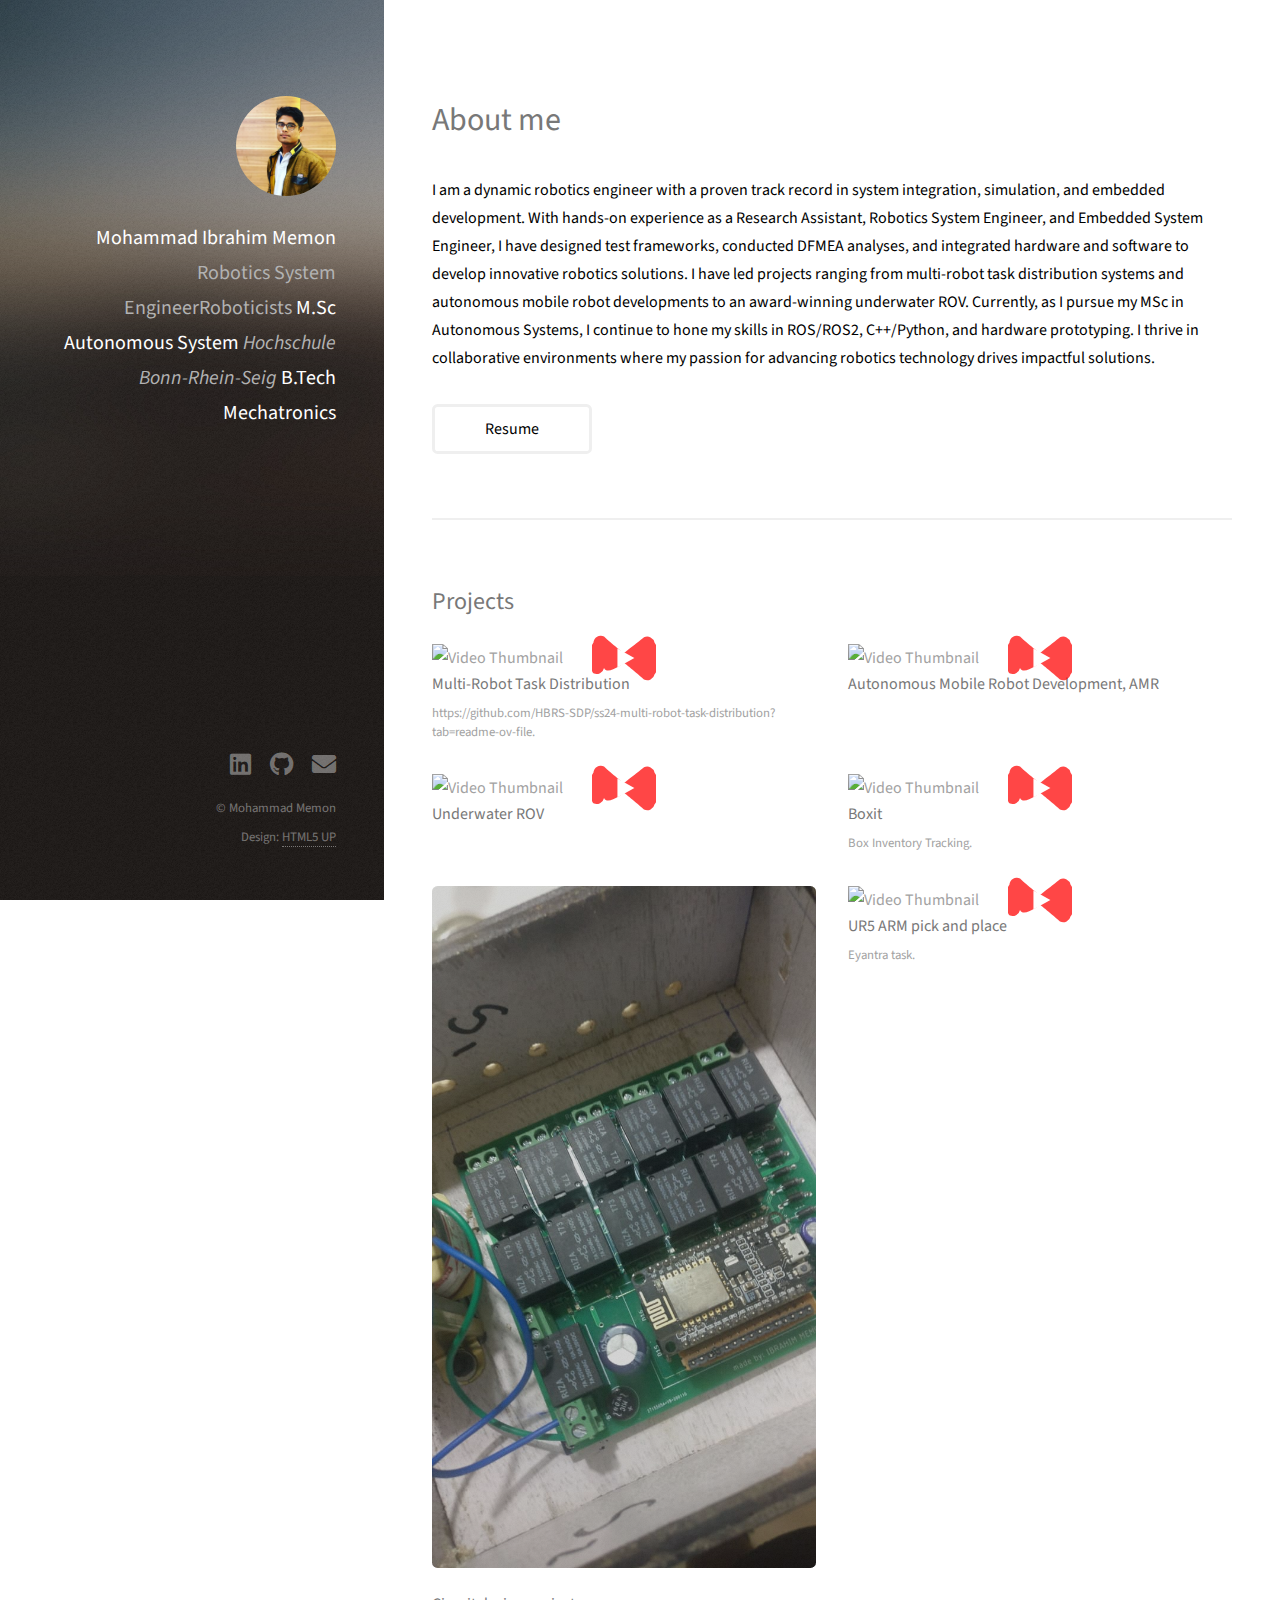
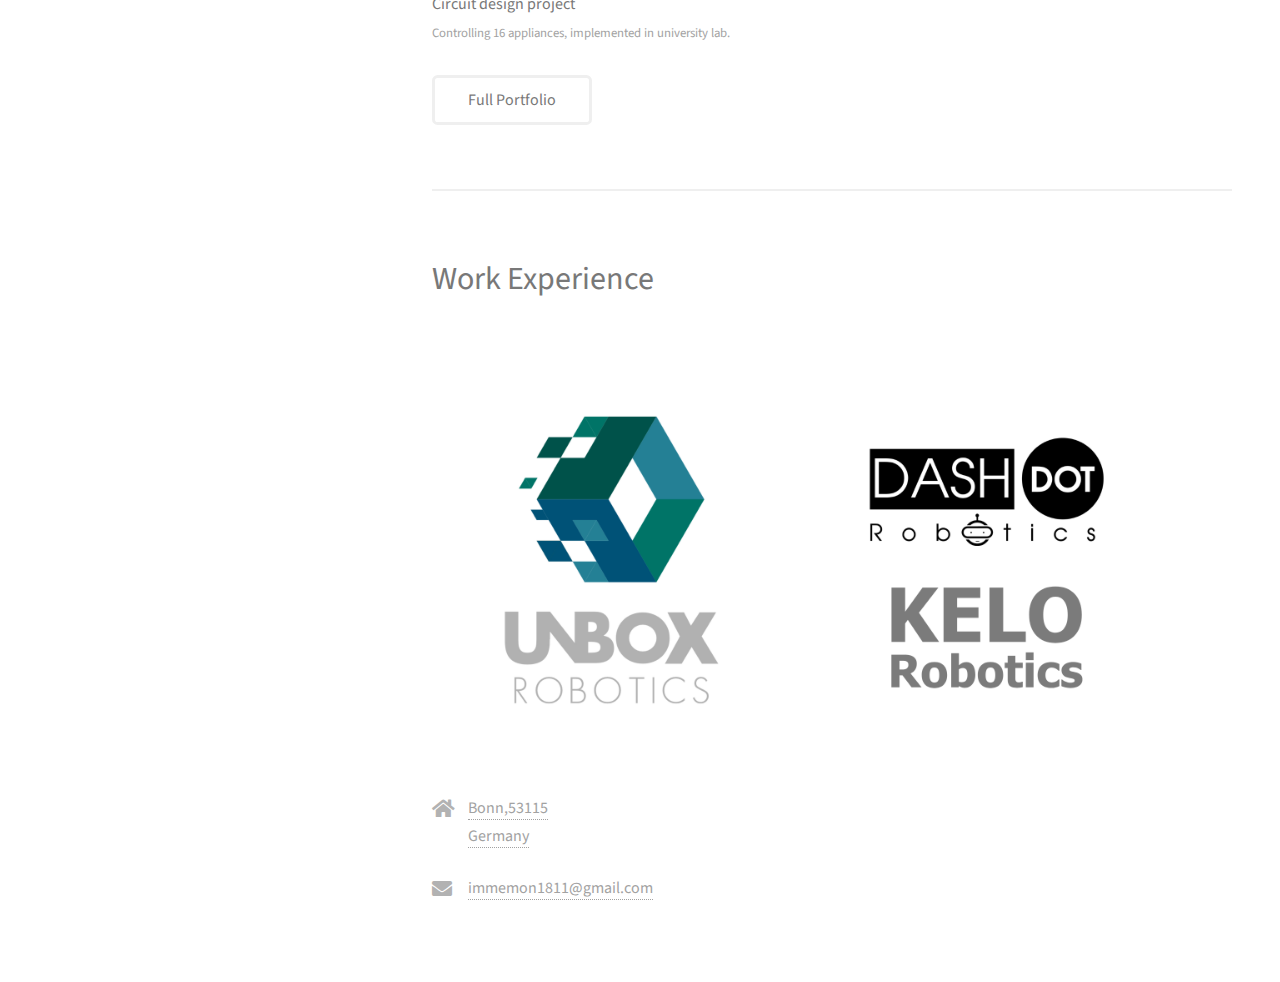
==== commit f7a9c47d: "Changed the addressed" ====
--- a/index.html
+++ b/index.html
@@ -206,15 +206,12 @@
 				<ul class="labeled-icons">
 					<li>
 						<h3 class="icon solid fa-home"><span class="label">Address</span></h3>
-						<a href="https://www.google.com/maps/search/?api=1&query=Endenicher+Allee+17,+Bonn,53115,Germany" target="_blank">
-							Endenicher Allee 17, Bonn,53115<br />
+						<a href="https://www.google.com/maps/search/?api=1&query=Bonn,53115,Germany" target="_blank">
+							Bonn,53115<br />
 							Germany
 						</a>
 					</li>
-					<li>
-						<h3 class="icon solid fa-mobile-alt"><span class="label">Phone</span></h3>
-						+4915774001726
-					</li>
+					
 					<li>
 						<h3 class="icon solid fa-envelope"><span class="label">Email</span></h3>
 						<a href="#">immemon1811@gmail.com</a>
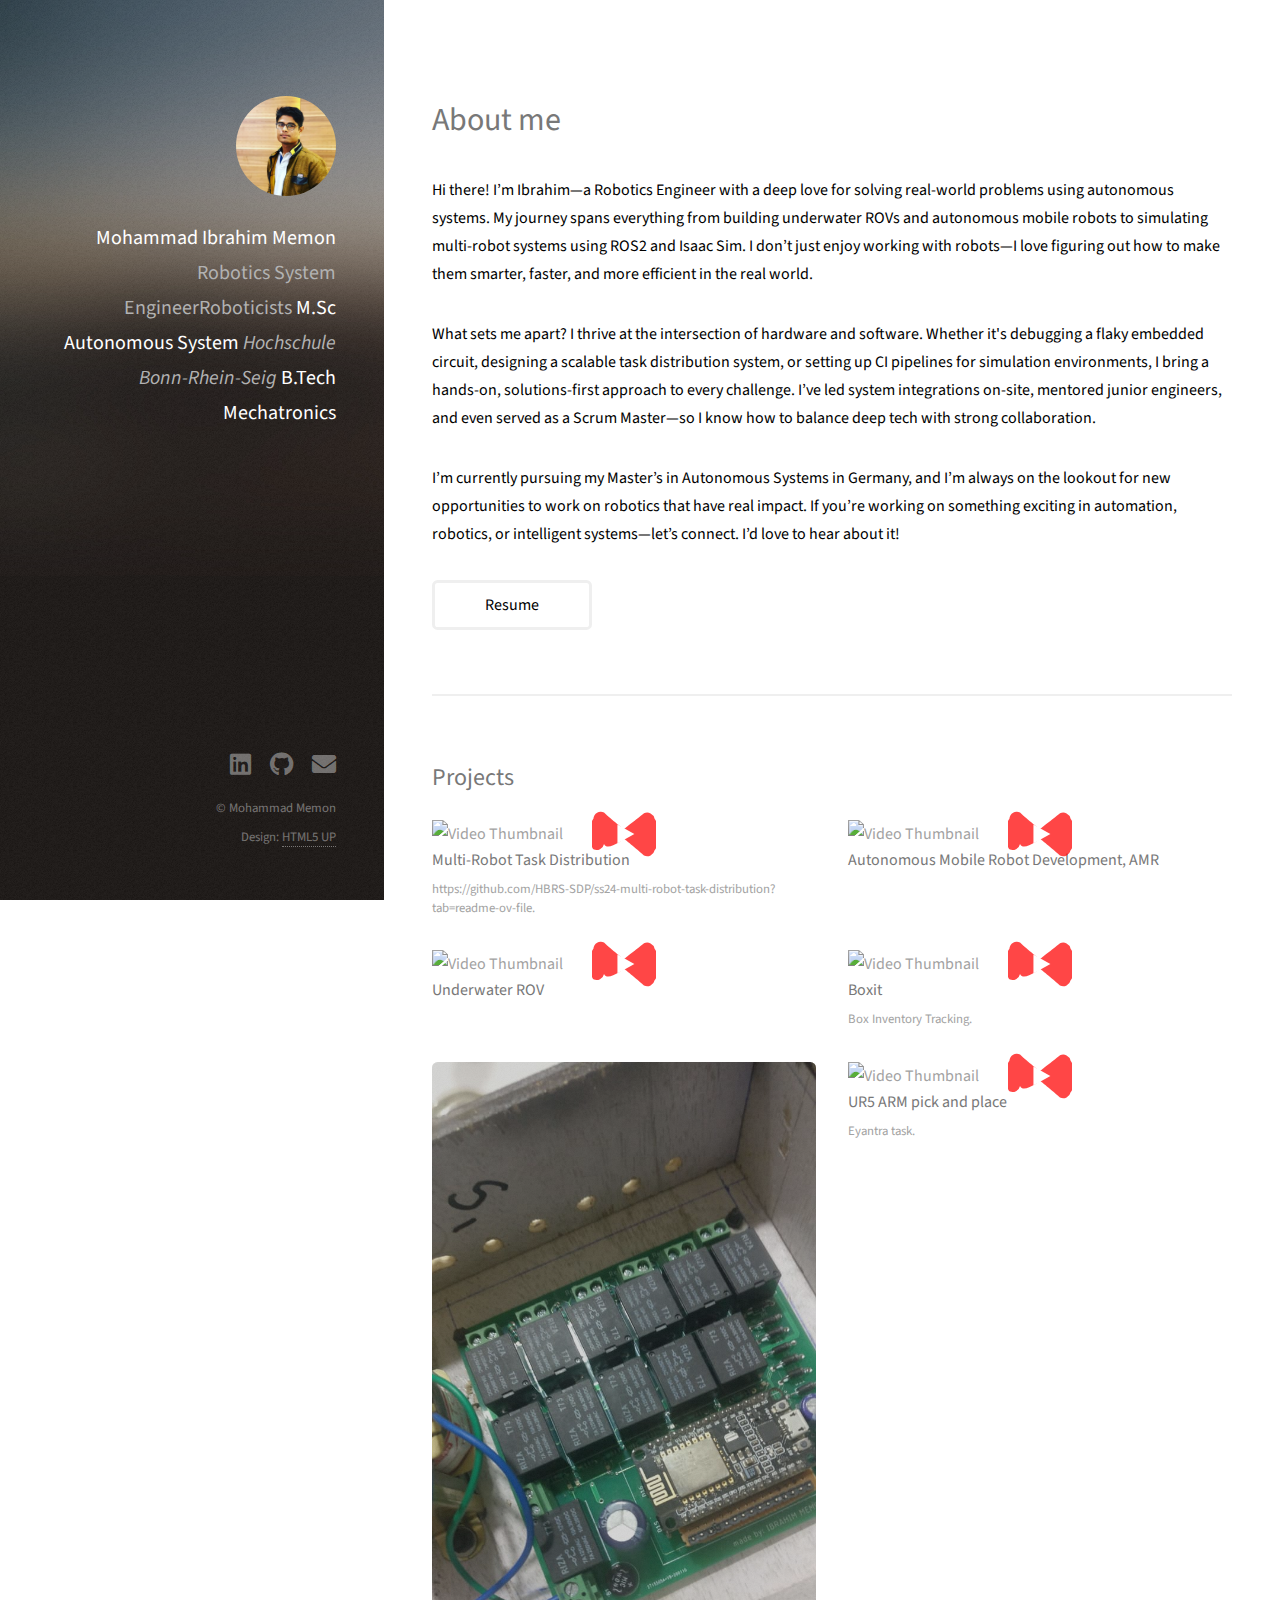
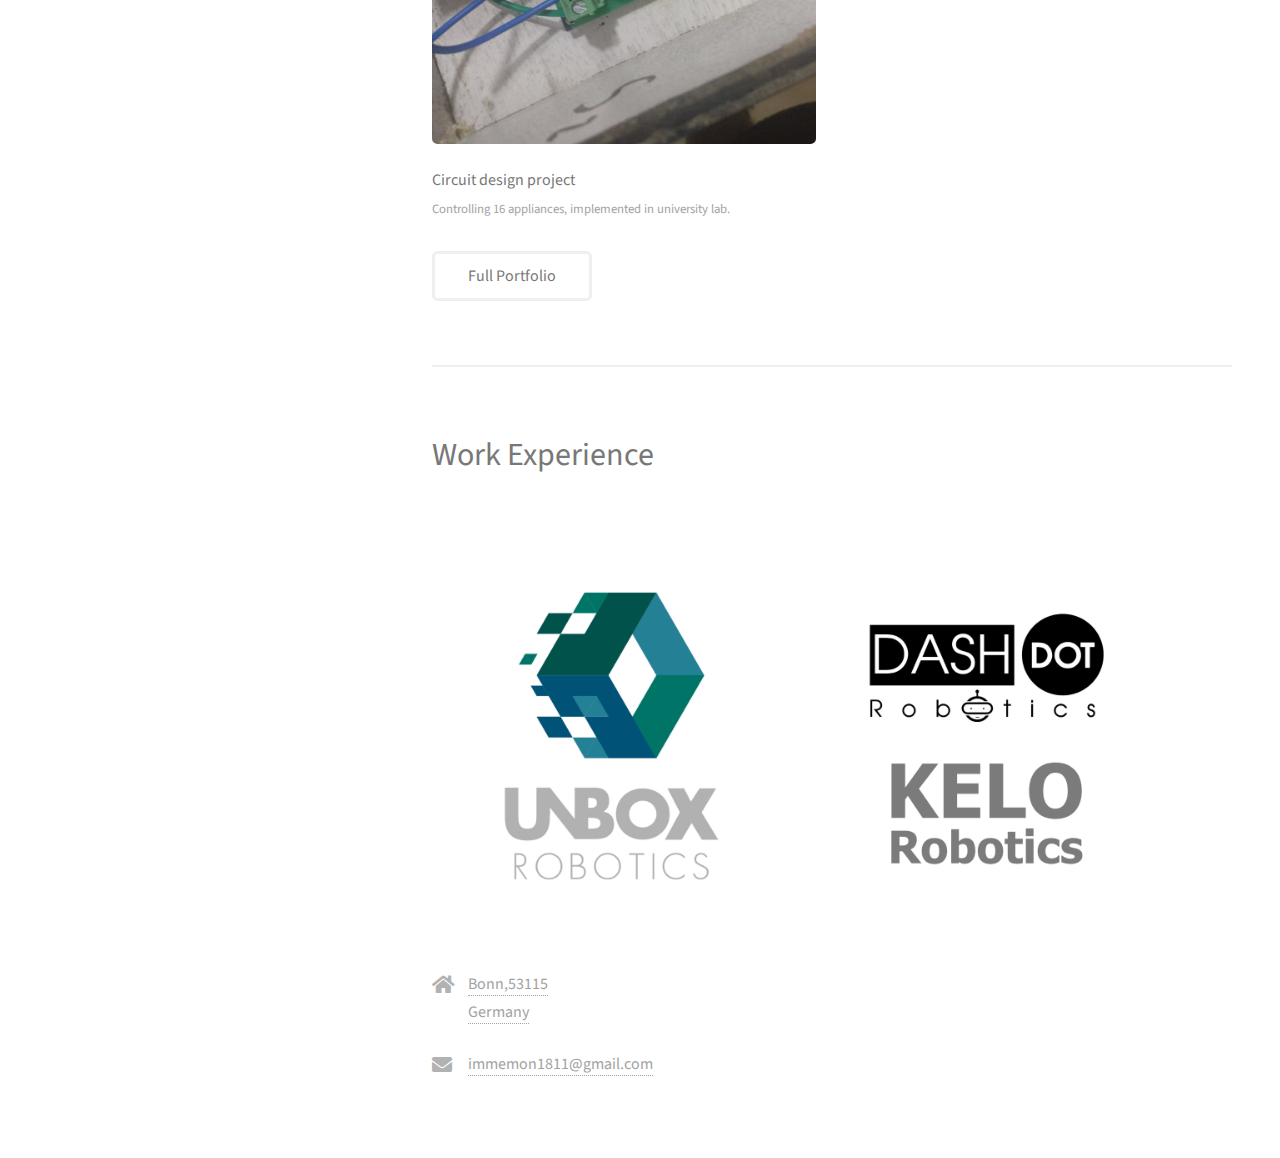
==== commit 726d61db: "updated about me section and matched with the linkedin about me version" ====
--- a/index.html
+++ b/index.html
@@ -95,7 +95,15 @@
 				<header class="major">
 					<h2>About me</h2>
 				</header>
-				<p>I am a dynamic robotics engineer with a proven track record in system integration, simulation, and embedded development. With hands-on experience as a Research Assistant, Robotics System Engineer, and Embedded System Engineer, I have designed test frameworks, conducted DFMEA analyses, and integrated hardware and software to develop innovative robotics solutions. I have led projects ranging from multi-robot task distribution systems and autonomous mobile robot developments to an award-winning underwater ROV. Currently, as I pursue my MSc in Autonomous Systems, I continue to hone my skills in ROS/ROS2, C++/Python, and hardware prototyping. I thrive in collaborative environments where my passion for advancing robotics technology drives impactful solutions.</p>
+				<p>
+					Hi there! I’m Ibrahim—a Robotics Engineer with a deep love for solving real-world problems using autonomous systems. My journey spans everything from building underwater ROVs and autonomous mobile robots to simulating multi-robot systems using ROS2 and Isaac Sim. I don’t just enjoy working with robots—I love figuring out how to make them smarter, faster, and more efficient in the real world.
+				</p>
+				<p>
+					What sets me apart? I thrive at the intersection of hardware and software. Whether it's debugging a flaky embedded circuit, designing a scalable task distribution system, or setting up CI pipelines for simulation environments, I bring a hands-on, solutions-first approach to every challenge. I’ve led system integrations on-site, mentored junior engineers, and even served as a Scrum Master—so I know how to balance deep tech with strong collaboration.
+				</p>
+				<p>
+					I’m currently pursuing my Master’s in Autonomous Systems in Germany, and I’m always on the lookout for new opportunities to work on robotics that have real impact. If you’re working on something exciting in automation, robotics, or intelligent systems—let’s connect. I’d love to hear about it!
+				</p>
 				<ul class="actions">
 					<li><a href="Resume.html" target="_blank" class="button"><font color="black">Resume</font></a></li>
 				</ul>
